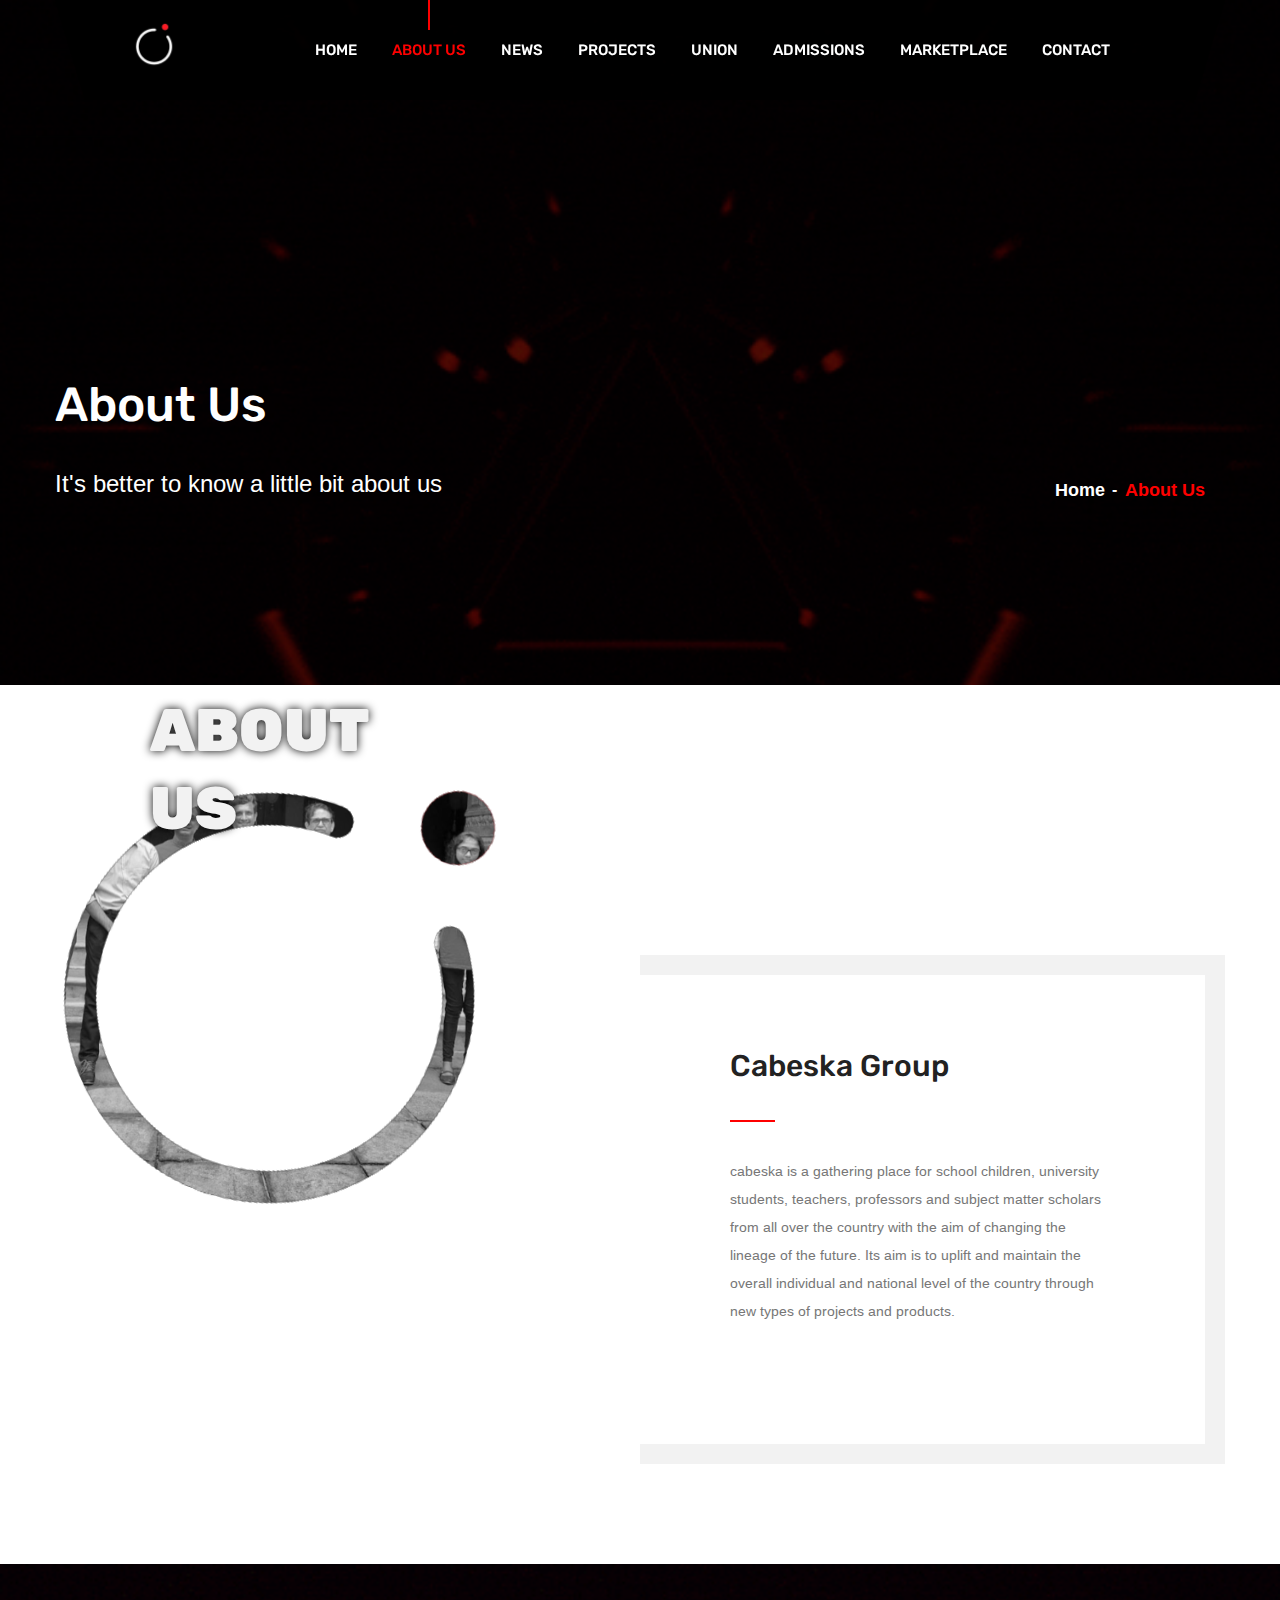
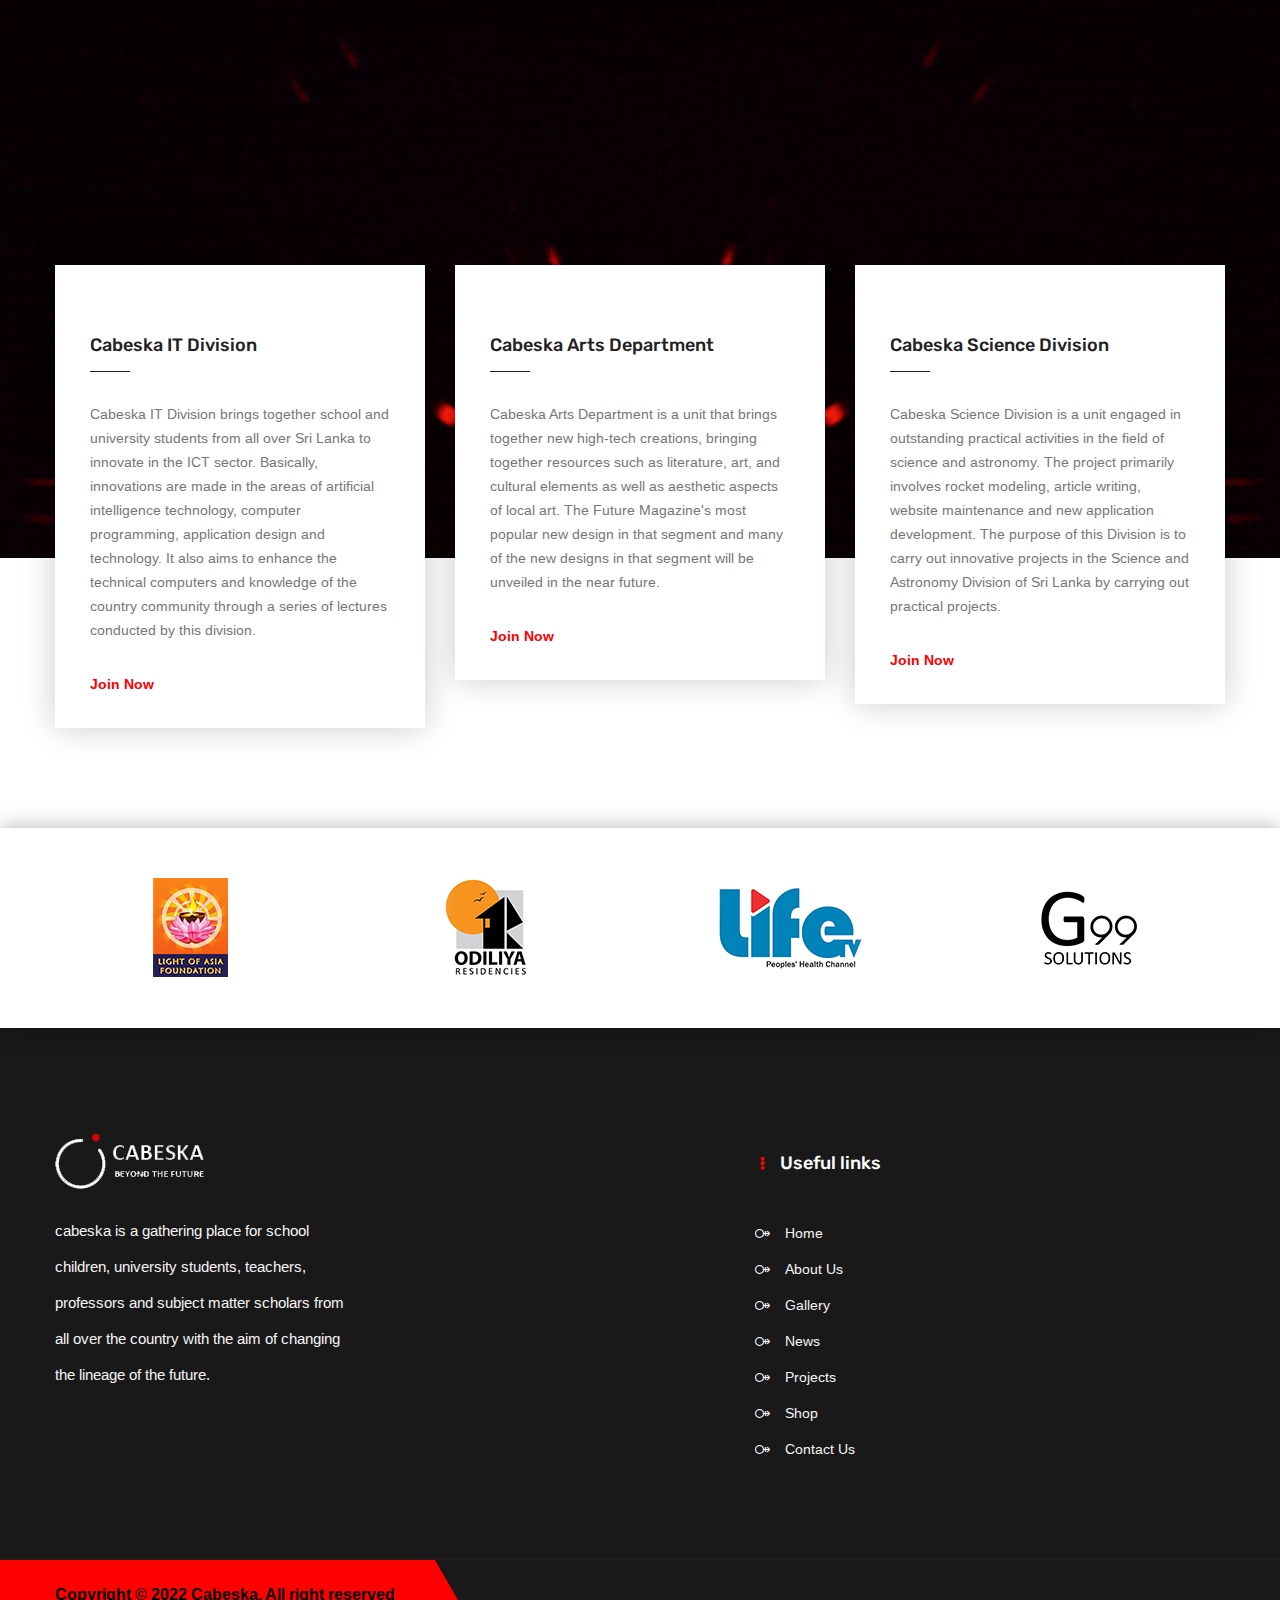
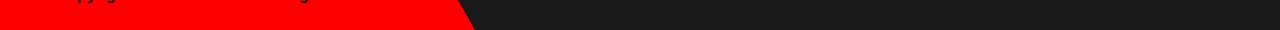
==== about.html @ c9a771e2 "added" ====
<!DOCTYPE html>
<html lang="en">
<head>
  <meta charset="utf-8">
  <title>CABESKA</title>
  <link href="static/css/bootstrap.css" rel="stylesheet">
  <link href="static/css/style.css" rel="stylesheet">
  <link href="static/css/responsive.css" rel="stylesheet">
  <link href="static/css/color-switcher-design.css" rel="stylesheet">
  <link id="theme-color-file" href="static/css/cabeska.css" rel=
  "stylesheet">
  <link rel="shortcut icon" href="static/images/logo1.png">
  <link rel="icon" href="static/images/logo1.png">
  <meta http-equiv="X-UA-Compatible" content="IE=edge">
  <meta name="viewport" content=
  "width=device-width, initial-scale=1.0, maximum-scale=1.0, user-scalable=0">
</head>
<body>
  <div class="page-wrapper">
    <div class="preloader"></div>
    <header class="main-header header-style-one">
      <div class="auto-container">
        <div class="header-lower">
          <div class="main-box clearfix">
            <div class="logo-box">
              <div class="logo">
                <a href="/"><img src="static/images/logo1.png" width=
                "60px" height="60px" alt="" title=""></a>
              </div>
            </div>
            <div class="nav-outer clearfix">
              <nav class="main-menu navbar-expand-md">
                <div class="navbar-header"></div>
                <div class="collapse navbar-collapse clearfix" id=
                "navbarSupportedContent">
                  <ul class="navigation clearfix">
                    <li class="dropdown"><a href="/">Home</a></li>
                    <li class="current dropdown"><a href="about.html">About Us</a></li>
                    <li class="dropdown"><a href="news.html">News</a></li>
                    <li class="dropdown"><a href="projects.html">Projects</a></li>
                    <li class="dropdown"><a href="union.html">Union</a></li>
  <li class="dropdown"><a href="admissions.html">Admissions</a></li>
  <li class="dropdown"><a href="shop.html">Marketplace</a></li>
  <li class="dropdown"><a href="contact.html">Contact</a></li>
                  </ul>
                </div>
              </nav>
              <div class="outer-box">
                <div class="search-box-outer">
                  <div class="dropdown">
                    <a href="/login"></a>
                  </div>
                </div>
              </div>
            </div>
          </div>
        </div>
      </div>
    </header>
    <section class="page-title" style=
    "background-image:url(static/images/bg.gif);">
      <div class="auto-container">
        <div class="inner-container clearfix">
          <div class="title-box">
            <h1>About Us</h1><span class="title">It's better to
            know a little bit about us</span>
          </div>
          <ul class="bread-crumb clearfix">
            <li>
              <a href="/.html">Home</a>
            </li>
            <li>About Us</li>
          </ul>
        </div>
      </div>
    </section>
    <section class="about-section">
      <div class="auto-container">
        <div class="row no-gutters">
          <div class="image-column col-lg-6 col-md-12 col-sm-12">
            <div class="inner-column">
              <div class="title-box wow fadeInLeft" data-wow-delay=
              '1200ms'>
                <h2>ABOUT<br>
                US</h2>
              </div>
              <div class="image-box">
                <figure class="alphabet-img wow fadeInRight">
                  <img src="static/images/resource/alphabet-image.png"
                  alt="">
                </figure>
                <figure class="image wow fadeInRight"
                data-wow-delay='600ms'>
                  <img src="static/images/resource/about-image.jpg" alt=
                  "">
                </figure>
              </div>
            </div>
          </div>
          <div class="content-column col-lg-6 col-md-12 col-sm-12">
            <div class="inner-column wow fadeInLeft">
              <div class="content-box">
                <div class="title">
                  <h2>Cabeska Group</h2>
                </div>
                <div class="text">
                  cabeska is a gathering place for school children,
                  university students, teachers, professors and
                  subject matter scholars from all over the country
                  with the aim of changing the lineage of the
                  future. Its aim is to uplift and maintain the
                  overall individual and national level of the
                  country through new types of projects and
                  products.
                </div>
              </div>
            </div>
          </div>
        </div>
      </div>
    </section>
    <section class="fun-fact-and-features alternate" style=
    "background-image: url(static/images/bg.gif);">
      <div class="outer-box">
        <div class="auto-container">
          <div class="fact-counter">
            <div class="row">
              <div class=
              "counter-column col-lg-3 col-md-6 col-sm-12 wow fadeInUp">
                <div class="count-box">
                  <div class="count">
                    <span class="count-text" data-speed="5000"
                    data-stop="200">0</span>+
                  </div>
                  <h4 class="counter-title">Cabeska<br>
                  Members</h4>
                </div>
              </div>
              <div class=
              "counter-column col-lg-3 col-md-6 col-sm-12 wow fadeInUp"
              data-wow-delay="400ms">
                <div class="count-box">
                  <div class="count">
                    <span class="count-text" data-speed="5000"
                    data-stop="15">0</span>K
                  </div>
                  <h4 class="counter-title">World Wide<br>
                  Community</h4>
                </div>
              </div>
              <div class=
              "counter-column col-lg-3 col-md-6 col-sm-12 wow fadeInUp"
              data-wow-delay="800ms">
                <div class="count-box">
                  <div class="count">
                    <span class="count-text" data-speed="5000"
                    data-stop="7">0</span>+
                  </div>
                  <h4 class="counter-title">District<br>
                  Branches</h4>
                </div>
              </div>
              <div class=
              "counter-column col-lg-3 col-md-6 col-sm-12 wow fadeInUp"
              data-wow-delay="1200ms">
                <div class="count-box">
                  <div class="count">
                    <span class="count-text" data-speed="5000"
                    data-stop="10">0</span>+
                  </div>
                  <h4 class="counter-title">Successful<br>
                  Projects</h4>
                </div>
              </div>
            </div>
          </div>
          <div class="features">
            <div class="row">
              <div class=
              "feature-block col-lg-4 col-md-6 col-sm-12">
                <div class="inner-box">
                  <div class="icon-box"></div>
                  <h3><a href="service-detail.html">Cabeska IT
                  Division</a></h3>
                  <div class="text">
                    Cabeska IT Division brings together school and
                    university students from all over Sri Lanka to
                    innovate in the ICT sector. Basically,
                    innovations are made in the areas of artificial
                    intelligence technology, computer programming,
                    application design and technology. It also aims
                    to enhance the technical computers and
                    knowledge of the country community through a
                    series of lectures conducted by this division.
                  </div>
                  <div class="link-box">
                    <a href=
                    "https://forms.gle/XTmjqEMBpxWcKetZ8">Join
                    Now</a>
                  </div>
                </div>
              </div>
              <div class=
              "feature-block col-lg-4 col-md-6 col-sm-12">
                <div class="inner-box">
                  <div class="icon-box"></div>
                  <h3><a href="service-detail.html">Cabeska Arts
                  Department</a></h3>
                  <div class="text">
                    Cabeska Arts Department is a unit that brings
                    together new high-tech creations, bringing
                    together resources such as literature, art, and
                    cultural elements as well as aesthetic aspects
                    of local art. The Future Magazine's most
                    popular new design in that segment and many of
                    the new designs in that segment will be
                    unveiled in the near future.
                  </div>
                  <div class="link-box">
                    <a href=
                    "https://forms.gle/HnXW4GZppsFw84Bu6">Join
                    Now</a>
                  </div>
                </div>
              </div>
              <div class=
              "feature-block col-lg-4 col-md-6 col-sm-12">
                <div class="inner-box">
                  <div class="icon-box"></div>
                  <h3><a href="service-detail.html">Cabeska Science
                  Division</a></h3>
                  <div class="text">
                    Cabeska Science Division is a unit engaged in
                    outstanding practical activities in the field
                    of science and astronomy. The project primarily
                    involves rocket modeling, article writing,
                    website maintenance and new application
                    development. The purpose of this Division is to
                    carry out innovative projects in the Science
                    and Astronomy Division of Sri Lanka by carrying
                    out practical projects.
                  </div>
                  <div class="link-box">
                    <a href=
                    "https://forms.gle/bwTk5wtYqbDEfAcg7">Join
                    Now</a>
                  </div>
                </div>
              </div>
            </div>
          </div>
        </div>
      </div>
    </section>
    <section class="clients-section">
      <div class="inner-container">
        <div class="sponsors-outer">
          <ul class="sponsors-carousel owl-carousel owl-theme">
            <li class="slide-item">
              <figure class="image-box">
                <a href="#"><img src="static/images/clients/1.png" alt=
                ""></a>
              </figure>
            </li>
            <li class="slide-item">
              <figure class="image-box">
                <a href="#"><img src="static/images/clients/2.png" alt=
                ""></a>
              </figure>
            </li>
            <li class="slide-item">
              <figure class="image-box">
                <a href="#"><img src="static/images/clients/3.png" alt=
                ""></a>
              </figure>
            </li>
            <li class="slide-item">
              <figure class="image-box">
                <a href="#"><img src="static/images/clients/4.png" alt=
                ""></a>
              </figure>
            </li>
            <li class="slide-item">
              <figure class="image-box">
                <a href="#"><img src="static/images/clients/5.png" alt=
                ""></a>
              </figure>
            </li>
            <li class="slide-item">
              <figure class="image-box">
                <a href="#"><img src="static/images/clients/1.png" alt=
                ""></a>
              </figure>
            </li>
            <li class="slide-item">
              <figure class="image-box">
                <a href="#"><img src="static/images/clients/2.png" alt=
                ""></a>
              </figure>
            </li>
            <li class="slide-item">
              <figure class="image-box">
                <a href="#"><img src="static/images/clients/3.png" alt=
                ""></a>
              </figure>
            </li>
            <li class="slide-item">
              <figure class="image-box">
                <a href="#"><img src="static/images/clients/4.png" alt=
                ""></a>
              </figure>
            </li>
            <li class="slide-item">
              <figure class="image-box">
                <a href="#"><img src="static/images/clients/5.png" alt=
                ""></a>
              </figure>
            </li>
          </ul>
        </div>
      </div>
    </section>
    <footer class="main-footer" style=
    "background-image: url(static/images/background/5.jpg);">
      <div class="auto-container">
        <div class="widgets-section">
          <div class="row">
            <div class=
            "big-column col-xl-7 col-lg-12 col-md-12 col-sm-12">
              <div class="row">
                <div class=
                "footer-column col-xl-6 col-lg-6 col-md-6 col-sm-12">
                  <div class="footer-widget about-widget">
                    <div class="footer-logo">
                      <figure>
                        <a href="/.html"><img src=
                        "static/images/footer-logo.png" alt=""></a>
                      </figure>
                    </div>
                    <div class="widget-content">
                      <div class="text">
                        cabeska is a gathering place for school
                        children, university students, teachers,
                        professors and subject matter scholars from
                        all over the country with the aim of
                        changing the lineage of the future.
                      </div>
                    </div>
                  </div>
                </div>
              </div>
            </div>
            <div class=
            "big-column col-xl-5 col-lg-12 col-md-12 col-sm-12">
              <div class="row clearfix">
                <div class=
                "footer-column col-xl-5 col-lg-6 col-md-6 col-sm-12">
                  <div class="footer-widget links-widget">
                    <h2 class="widget-title">Useful links</h2>
                    <div class="widget-content">
                      <ul class="list">
                        <li>
                          <a href="/">Home</a>
                        </li>
                        <li>
                          <a href="about">About Us</a>
                        </li>
                        <li>
                          <a href="gallery">Gallery</a>
                        </li>
                        <li>
                          <a href="news">News</a>
                        </li>
                        <li>
                          <a href="projects">Projects</a>
                        </li>
                        <li>
                          <a href="shop">Shop</a>
                        </li>
                        <li>
                          <a href="contact">Contact Us</a>
                        </li>
                      </ul>
                    </div>
                  </div>
                </div>
              </div>
            </div>
          </div>
        </div>
      </div>
      <div class="footer-bottom">
        <div class="auto-container">
          <div class="inner-container clearfix">
            <div class="social-links">
              <ul class="social-icon-two">
                <li>
                  <a href=
                  "https://www.facebook.com/cabeskaofficial/"
                  target="_blank"></a>
                </li>
                <li>
                  <a href=
                  "https://twitter.com/cabeskaofficial?t=PxucMIUYnGk5k4dJPf6RIA&amp;s=09"
                  target="_blank"></a>
                </li>
                <li>
                  <a href="https://www.instagram.com/cabeskagroup/"
                  target="_blank"></a>
                </li>
                <li>
                  <a href="https://lk.linkedin.com/in/cabeska"
                  target="_blank"></a>
                </li>
                <li>
                  <a href="https://t.me/+VL9VL_vEkFxkMDI1" target=
                  "_blank"></a>
                </li>
              </ul>
            </div>
            <div class="copyright-text">
              <p>Copyright © 2022 <a href="#">Cabeska.</a> All
              right reserved</p>
            </div>
          </div>
        </div>
      </div>
    </footer>
  </div>
  <div class="scroll-to-top scroll-to-target" data-target="html">
  </div>
  <script>

  document.addEventListener('contextmenu', event=> event.preventDefault()); 
  document.onkeydown = function(e) { 
  if(event.keyCode == 123) { 
  return false; 
  } 
  if(e.ctrlKey && e.shiftKey && e.keyCode == 'I'.charCodeAt(0)){ 
  return false; 
  } 
  if(e.ctrlKey && e.shiftKey && e.keyCode == 'J'.charCodeAt(0)){ 
  return false; 
  } 
  if(e.ctrlKey && e.keyCode == 'U'.charCodeAt(0)){ 
  return false; 
  } 
  } 
  </script> 
  <script type="text/JavaScript">

  //cabeska.com
  function killCopy(e){
  return false
  }
  function reEnable(){
  return true
  }
  document.onselectstart=new Function ("return false")
  if (window.sidebar){
  document.onmousedown=killCopy
  document.onclick=reEnable
  }
  </script>
  <div id="fb-root"></div>
  <script>
        window.fbAsyncInit = function() {
          FB.init({
            xfbml            : true,
            version          : 'v10.0'
          });
        };

        (function(d, s, id) {
          var js, fjs = d.getElementsByTagName(s)[0];
          if (d.getElementById(id)) return;
          js = d.createElement(s); js.id = id;
          js.src = 'https://connect.facebook.net/en_US/sdk/xfbml.customerchat.js';
          fjs.parentNode.insertBefore(js, fjs);
        }(document, 'script', 'facebook-jssdk'));
  </script>
  <div class="fb-customerchat" attribution="page_inbox" page_id=
  "101999328968128" theme_color="#ff1100"></div>
  <script src="static/js/jquery.js"></script> 
  <script src="static/js/popper.min.js"></script> 
  <script src="static/js/bootstrap.min.js"></script> 
  <script src="static/js/jquery.fancybox.js"></script> 
  <script src="static/js/owl.js"></script> 
  <script src="static/js/wow.js"></script> 
  <script src="static/js/appear.js"></script> 
  <script src="static/js/mixitup.js"></script> 
  <script src="static/js/script.js"></script>
</body>
</html>
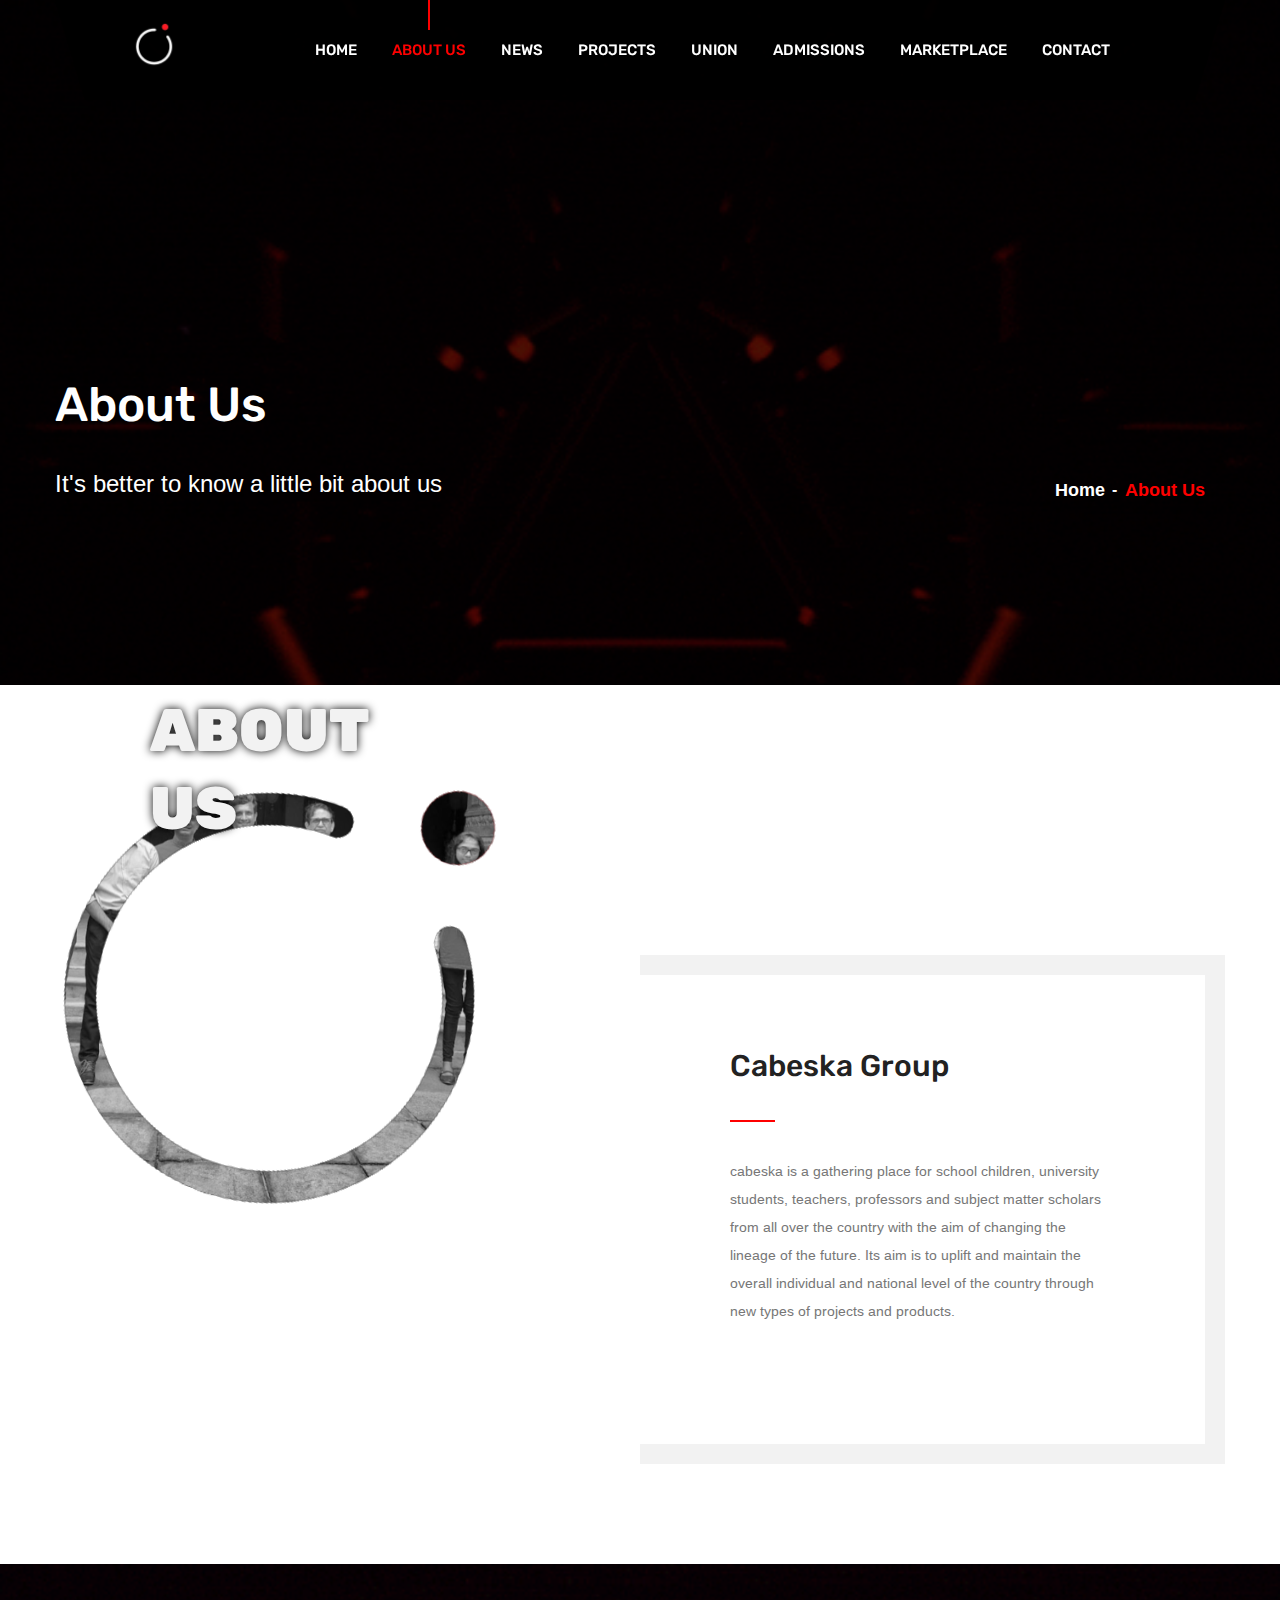
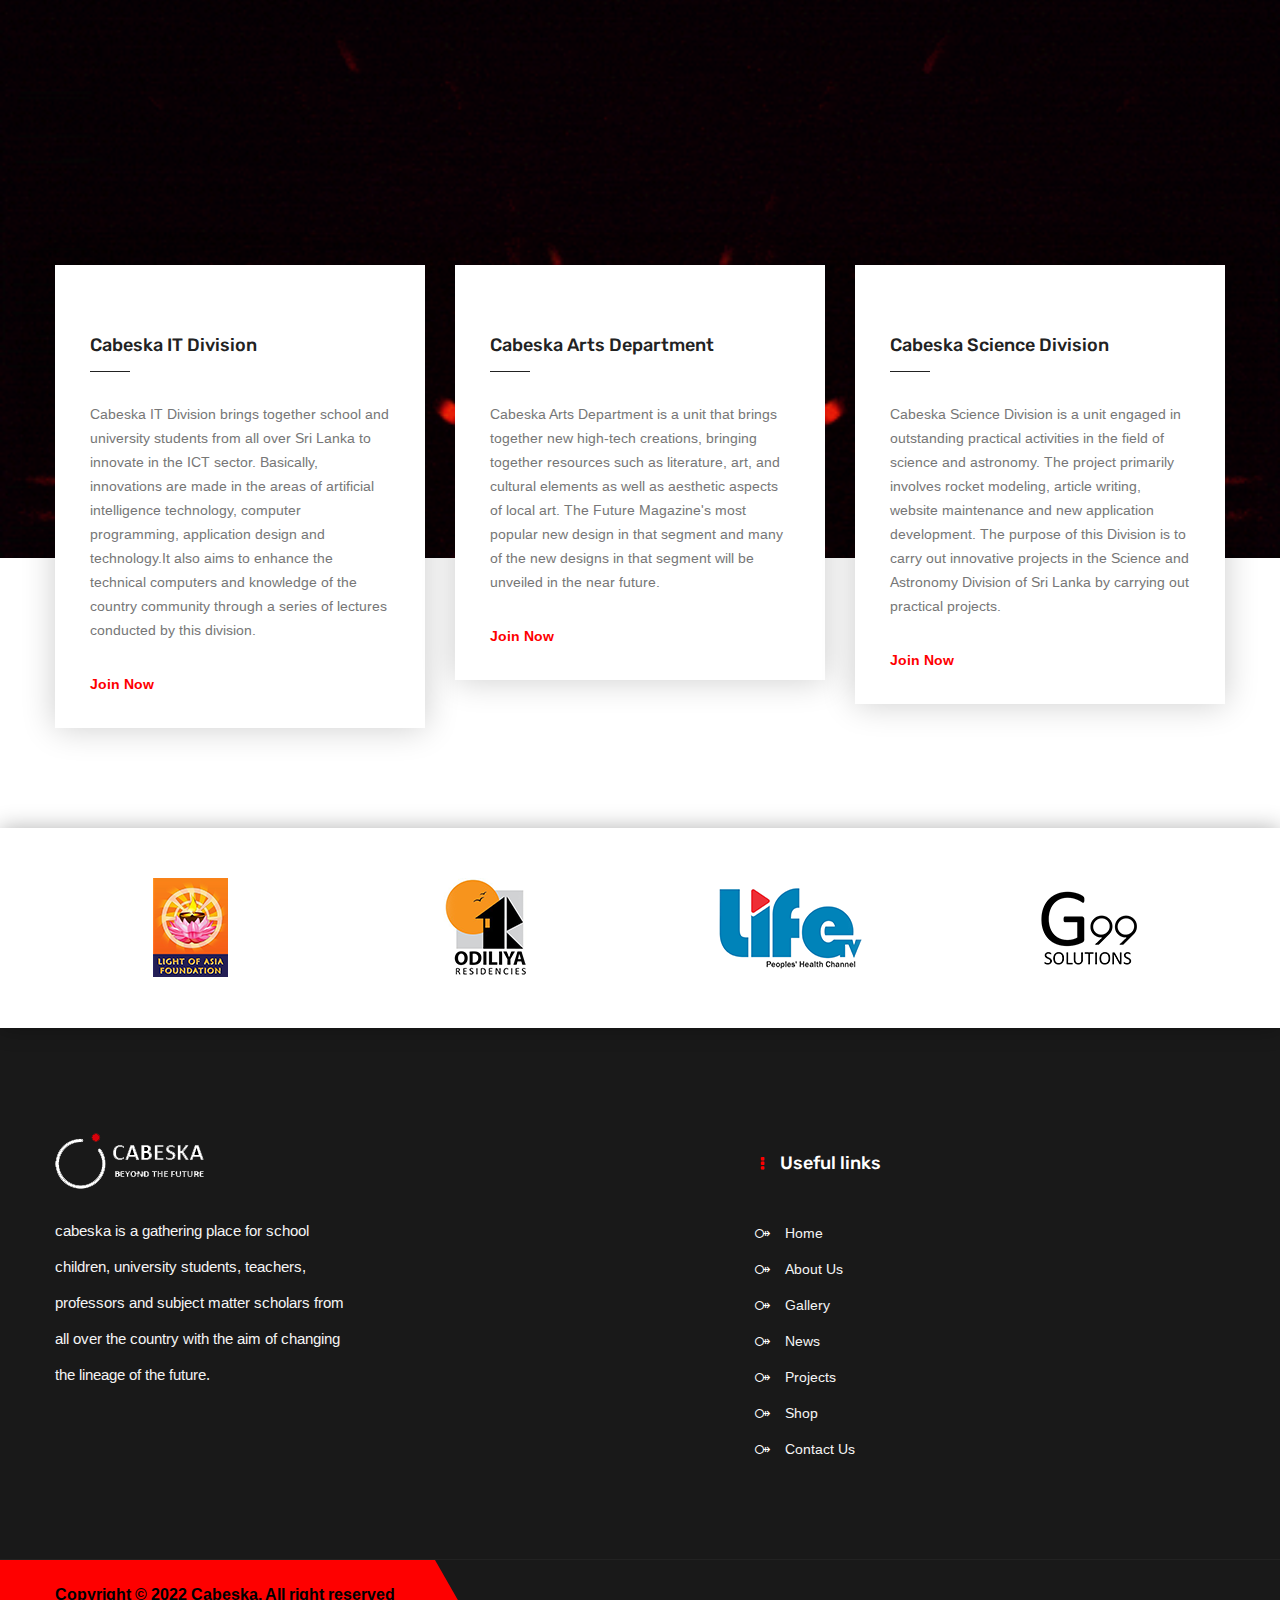
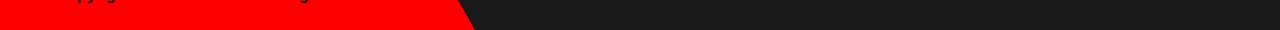
==== commit 2a17afad: "Update about.html" ====
--- a/about.html
+++ b/about.html
@@ -188,7 +188,7 @@
                     innovate in the ICT sector. Basically,
                     innovations are made in the areas of artificial
                     intelligence technology, computer programming,
-                    application design and technology. It also aims
+                    application design and technology.It also aims
                     to enhance the technical computers and
                     knowledge of the country community through a
                     series of lectures conducted by this division.
@@ -491,4 +491,4 @@
   <script src="static/js/mixitup.js"></script> 
   <script src="static/js/script.js"></script>
 </body>
-</html>+</html>
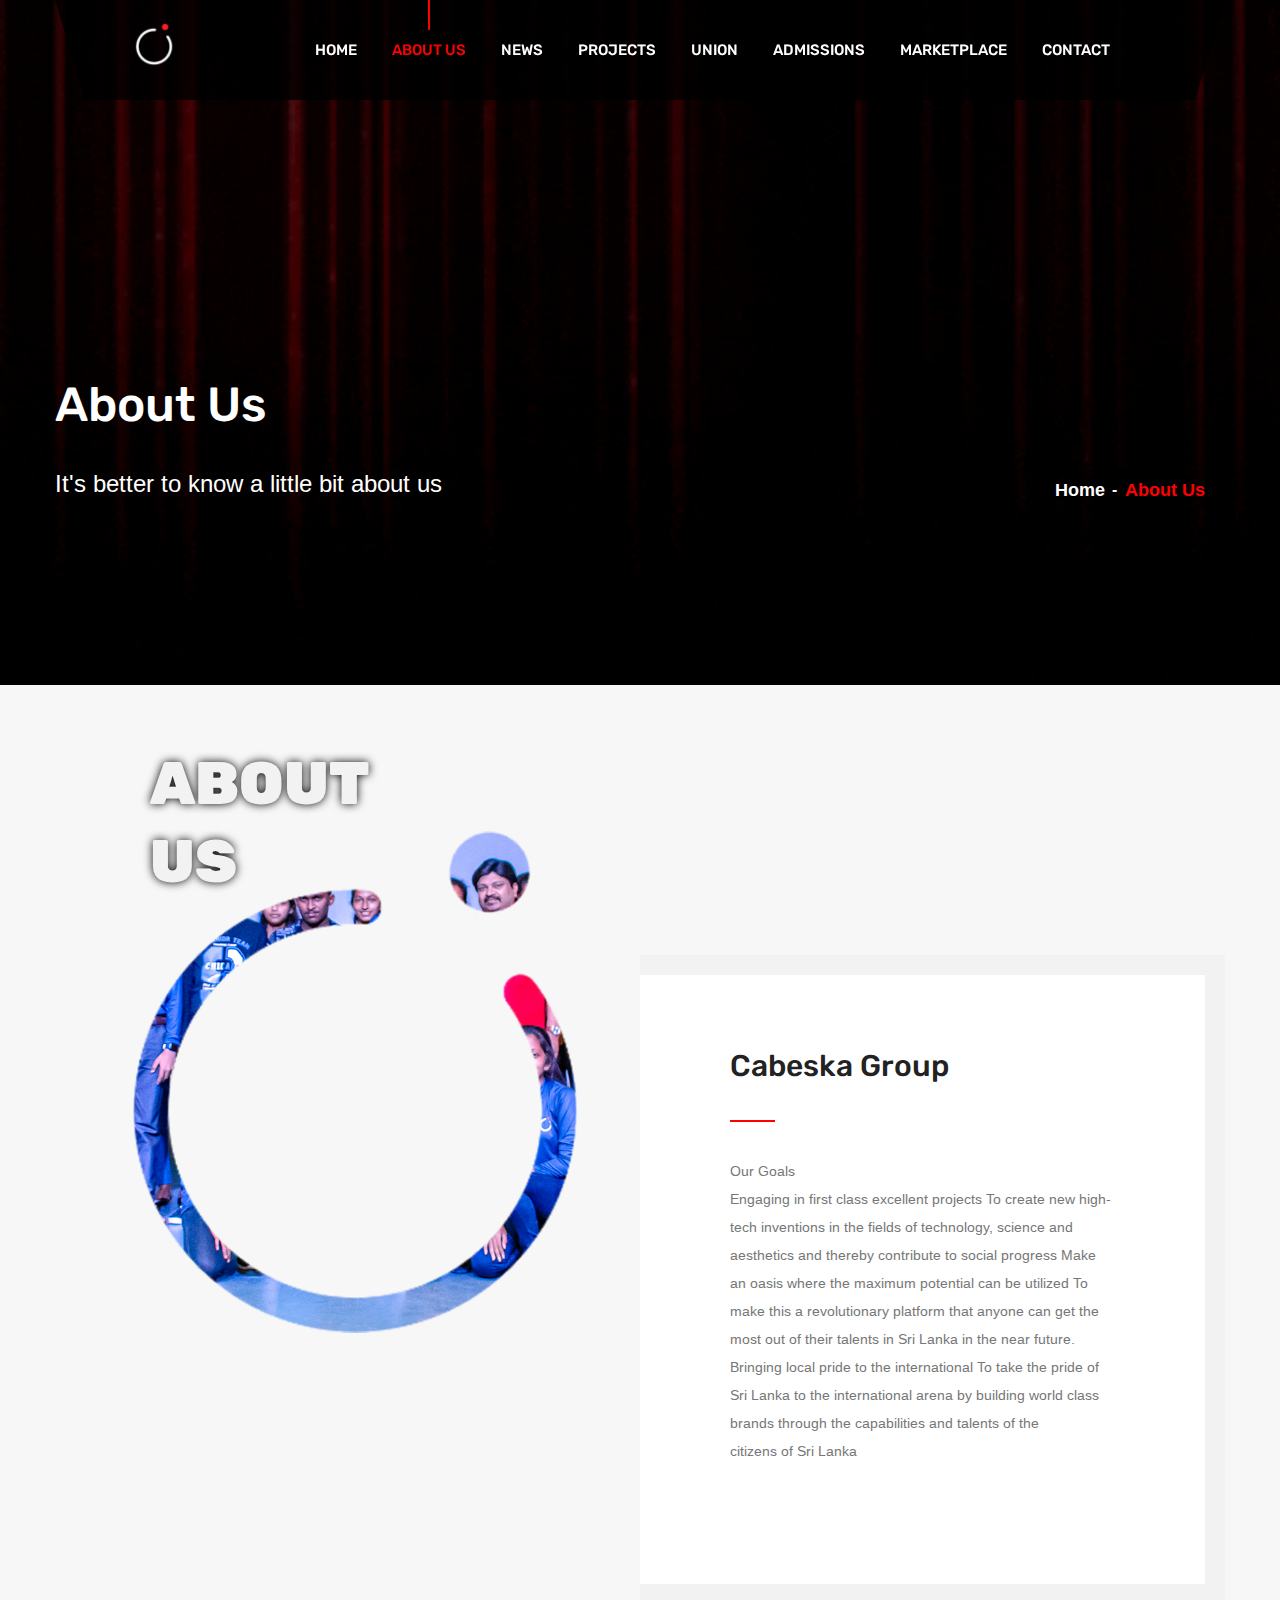
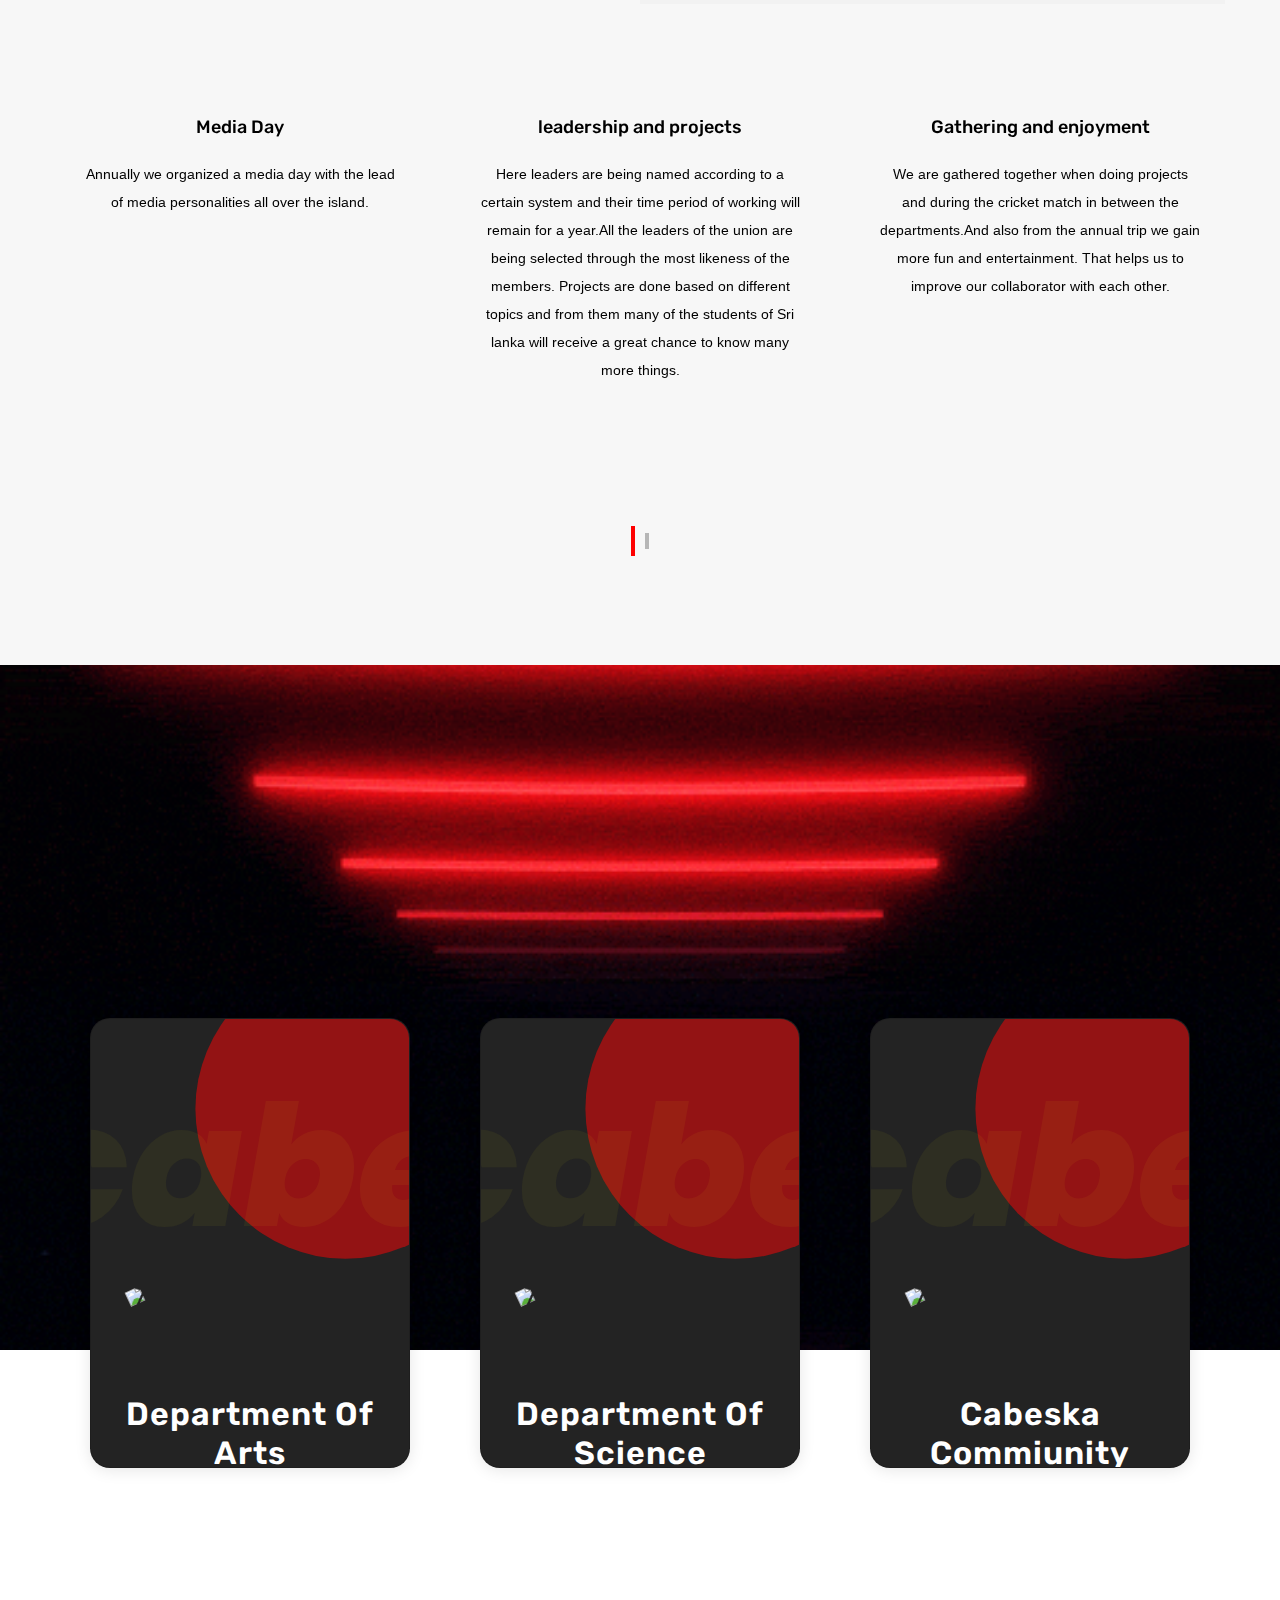
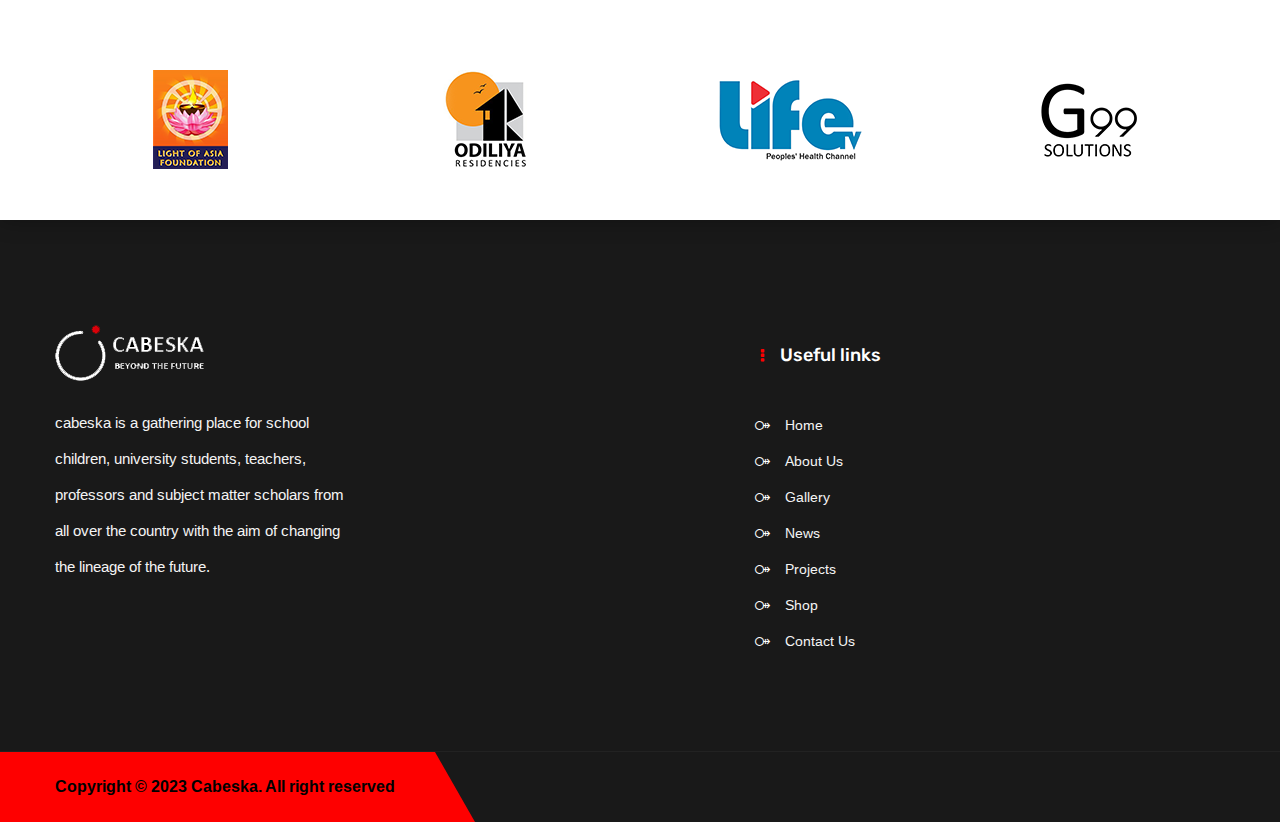
==== commit 50cda993: "web add" ====
--- a/about.html
+++ b/about.html
@@ -1,20 +1,21 @@
 <!DOCTYPE html>
 <html lang="en">
+
 <head>
   <meta charset="utf-8">
   <title>CABESKA</title>
   <link href="static/css/bootstrap.css" rel="stylesheet">
   <link href="static/css/style.css" rel="stylesheet">
+  <link href="static/css/style_project.css" rel="stylesheet">
   <link href="static/css/responsive.css" rel="stylesheet">
   <link href="static/css/color-switcher-design.css" rel="stylesheet">
-  <link id="theme-color-file" href="static/css/cabeska.css" rel=
-  "stylesheet">
+  <link id="theme-color-file" href="static/css/cabeska.css" rel="stylesheet">
   <link rel="shortcut icon" href="static/images/logo1.png">
   <link rel="icon" href="static/images/logo1.png">
   <meta http-equiv="X-UA-Compatible" content="IE=edge">
-  <meta name="viewport" content=
-  "width=device-width, initial-scale=1.0, maximum-scale=1.0, user-scalable=0">
+  <meta name="viewport" content="width=device-width, initial-scale=1.0, maximum-scale=1.0, user-scalable=0">
 </head>
+
 <body>
   <div class="page-wrapper">
     <div class="preloader"></div>
@@ -24,24 +25,22 @@
           <div class="main-box clearfix">
             <div class="logo-box">
               <div class="logo">
-                <a href="/"><img src="static/images/logo1.png" width=
-                "60px" height="60px" alt="" title=""></a>
+                <a href="/"><img src="static/images/logo1.png" width="60px" height="60px" alt="" title=""></a>
               </div>
             </div>
             <div class="nav-outer clearfix">
               <nav class="main-menu navbar-expand-md">
                 <div class="navbar-header"></div>
-                <div class="collapse navbar-collapse clearfix" id=
-                "navbarSupportedContent">
+                <div class="collapse navbar-collapse clearfix" id="navbarSupportedContent">
                   <ul class="navigation clearfix">
                     <li class="dropdown"><a href="/">Home</a></li>
                     <li class="current dropdown"><a href="about.html">About Us</a></li>
                     <li class="dropdown"><a href="news.html">News</a></li>
                     <li class="dropdown"><a href="projects.html">Projects</a></li>
                     <li class="dropdown"><a href="union.html">Union</a></li>
-  <li class="dropdown"><a href="admissions.html">Admissions</a></li>
-  <li class="dropdown"><a href="shop.html">Marketplace</a></li>
-  <li class="dropdown"><a href="contact.html">Contact</a></li>
+                    <li class="dropdown"><a href="admissions.html">Admissions</a></li>
+                    <li class="dropdown"><a href="shop.html">Marketplace</a></li>
+                    <li class="dropdown"><a href="contact.html">Contact</a></li>
                   </ul>
                 </div>
               </nav>
@@ -57,13 +56,12 @@
         </div>
       </div>
     </header>
-    <section class="page-title" style=
-    "background-image:url(static/images/bg.gif);">
+    <section class="page-title" style="background-image:url(static/images/bgg.gif);">
       <div class="auto-container">
         <div class="inner-container clearfix">
           <div class="title-box">
             <h1>About Us</h1><span class="title">It's better to
-            know a little bit about us</span>
+              know a little bit about us</span>
           </div>
           <ul class="bread-crumb clearfix">
             <li>
@@ -79,20 +77,16 @@
         <div class="row no-gutters">
           <div class="image-column col-lg-6 col-md-12 col-sm-12">
             <div class="inner-column">
-              <div class="title-box wow fadeInLeft" data-wow-delay=
-              '1200ms'>
+              <div class="title-box wow fadeInLeft" data-wow-delay='1200ms'>
                 <h2>ABOUT<br>
-                US</h2>
+                  US</h2>
               </div>
               <div class="image-box">
                 <figure class="alphabet-img wow fadeInRight">
-                  <img src="static/images/resource/alphabet-image.png"
-                  alt="">
-                </figure>
-                <figure class="image wow fadeInRight"
-                data-wow-delay='600ms'>
-                  <img src="static/images/resource/about-image.jpg" alt=
-                  "">
+                  <img src="static/images/01.png" alt="">
+                </figure><br><br>
+                <figure class="image wow fadeInRight" data-wow-delay='600ms'>
+                  <img src="static/images/resource/about-image.jpg" alt="">
                 </figure>
               </div>
             </div>
@@ -104,14 +98,16 @@
                   <h2>Cabeska Group</h2>
                 </div>
                 <div class="text">
-                  cabeska is a gathering place for school children,
-                  university students, teachers, professors and
-                  subject matter scholars from all over the country
-                  with the aim of changing the lineage of the
-                  future. Its aim is to uplift and maintain the
-                  overall individual and national level of the
-                  country through new types of projects and
-                  products.
+                  Our Goals <br>
+                  Engaging in first class excellent projects
+                  To create new high-tech inventions in the fields of technology, science and aesthetics and thereby
+                  contribute to social progress
+                  Make an oasis where the maximum potential can be utilized
+                  To make this a revolutionary platform that anyone can get the most out of their talents in Sri Lanka
+                  in the near future.
+                  Bringing local pride to the international
+                  To take the pride of Sri Lanka to the international arena by building world class brands through the
+                  capabilities and talents of the citizens of Sri Lanka
                 </div>
               </div>
             </div>
@@ -119,136 +115,216 @@
         </div>
       </div>
     </section>
-    <section class="fun-fact-and-features alternate" style=
-    "background-image: url(static/images/bg.gif);">
+
+
+
+
+
+
+
+
+
+
+
+    <br><br><br>    <br><br><br>
+
+    <section class="services-section">
+        <div  style="background-image: url(static/images/200.jpg);">
+            <div class="auto-container">
+                <div class="sec-title text-center light">
+                    
+                  
+                </div>
+            </div>
+        </div>
+
+
+
+        <div class="services-box">
+            <div class="auto-container">
+                <div class="services-carousel owl-carousel owl-theme">
+
+
+
+                    <div class="service-block">
+                        <div class="inner-box">
+                          
+                            <div class="lower-content">
+                                <h3 style="color: rgb(0, 0, 0);"><a href="#" style="color: rgb(0, 0, 0);">Media Day</a></h3>
+                                <div style="color: rgb(0, 0, 0);">Annually we organized a media day with the lead of media personalities all over the island.</div>
+                                
+                            </div>
+                        </div>
+                    </div>
+
+
+
+                    <div class="service-block">
+                      <div class="inner-box">
+                        
+                          <div class="lower-content">
+                              <h3 style="color: rgb(0, 0, 0);"><a href="#" style="color: rgb(0, 0, 0);">leadership and projects</a></h3>
+                              <div style="color: rgb(0, 0, 0);"> Here leaders are being named according to a certain system and their time period of working will remain for a year.All the leaders of the union are being selected through the most likeness of the members.
+                                Projects are done based on different topics and from them many of the students of Sri lanka will receive a great chance to know many more things.
+                              </div>
+                              
+                          </div>
+                      </div>
+                  </div>
+
+
+
+                  <div class="service-block">
+                    <div class="inner-box">
+                      
+                        <div class="lower-content">
+                            <h3 style="color: rgb(0, 0, 0);"><a href="#" style="color: rgb(0, 0, 0);">Gathering and enjoyment </a></h3>
+                            <div style="color: rgb(0, 0, 0);">  We are gathered together when doing projects and during the cricket match in between the departments.And also from the annual trip we gain more fun and entertainment. That helps us to improve our collaborator with each other.</div>
+                            
+                        </div>
+                    </div>
+                </div>
+                <div class="service-block">
+                  <div class="inner-box">
+                    
+                      <div class="lower-content">
+                          <h3 style="color: rgb(0, 0, 0);"><a href="#" style="color: rgb(0, 0, 0);">Carrier opportunities  </a></h3>
+                          <div style="color: rgb(0, 0, 0);">  Almostly with new projects we can get many more experiences and you can share your ideas and views , the knowledge with the people all around the country.
+
+                            You can gather information through the specialities in the different departments.
+                            
+                            You can gain different kinds of experiences through the collaborative companies and well talented people are being submitted to those collaborative companies to improve their skills and to have a carrier opportunity.</div>
+                          
+                      </div>
+                  </div>
+              </div>
+
+
+
+
+
+
+
+
+
+                </div>
+            </div>
+        </div>
+
+    
+
+
+
+
+
+
+
+
+
+
+
+
+
+    <section class="fun-fact-and-features alternate" style="background-image: url(static/images/bggg.gif);">
       <div class="outer-box">
         <div class="auto-container">
           <div class="fact-counter">
             <div class="row">
-              <div class=
-              "counter-column col-lg-3 col-md-6 col-sm-12 wow fadeInUp">
+              <div class="counter-column col-lg-3 col-md-6 col-sm-12 wow fadeInUp">
                 <div class="count-box">
                   <div class="count">
-                    <span class="count-text" data-speed="5000"
-                    data-stop="200">0</span>+
+                    <span class="count-text" data-speed="5000" data-stop="200">0</span>+
                   </div>
                   <h4 class="counter-title">Cabeska<br>
-                  Members</h4>
-                </div>
-              </div>
-              <div class=
-              "counter-column col-lg-3 col-md-6 col-sm-12 wow fadeInUp"
-              data-wow-delay="400ms">
+                    Members</h4>
+                </div>
+              </div>
+              <div class="counter-column col-lg-3 col-md-6 col-sm-12 wow fadeInUp" data-wow-delay="400ms">
                 <div class="count-box">
                   <div class="count">
-                    <span class="count-text" data-speed="5000"
-                    data-stop="15">0</span>K
+                    <span class="count-text" data-speed="5000" data-stop="15">0</span>K
                   </div>
                   <h4 class="counter-title">World Wide<br>
-                  Community</h4>
-                </div>
-              </div>
-              <div class=
-              "counter-column col-lg-3 col-md-6 col-sm-12 wow fadeInUp"
-              data-wow-delay="800ms">
+                    Community</h4>
+                </div>
+              </div>
+              <div class="counter-column col-lg-3 col-md-6 col-sm-12 wow fadeInUp" data-wow-delay="800ms">
                 <div class="count-box">
                   <div class="count">
-                    <span class="count-text" data-speed="5000"
-                    data-stop="7">0</span>+
+                    <span class="count-text" data-speed="5000" data-stop="7">0</span>+
                   </div>
                   <h4 class="counter-title">District<br>
-                  Branches</h4>
-                </div>
-              </div>
-              <div class=
-              "counter-column col-lg-3 col-md-6 col-sm-12 wow fadeInUp"
-              data-wow-delay="1200ms">
+                    Branches</h4>
+                </div>
+              </div>
+              <div class="counter-column col-lg-3 col-md-6 col-sm-12 wow fadeInUp" data-wow-delay="1200ms">
                 <div class="count-box">
                   <div class="count">
-                    <span class="count-text" data-speed="5000"
-                    data-stop="10">0</span>+
+                    <span class="count-text" data-speed="5000" data-stop="10">0</span>+
                   </div>
                   <h4 class="counter-title">Successful<br>
-                  Projects</h4>
-                </div>
-              </div>
-            </div>
-          </div>
-          <div class="features">
-            <div class="row">
-              <div class=
-              "feature-block col-lg-4 col-md-6 col-sm-12">
-                <div class="inner-box">
-                  <div class="icon-box"></div>
-                  <h3><a href="service-detail.html">Cabeska IT
-                  Division</a></h3>
-                  <div class="text">
-                    Cabeska IT Division brings together school and
-                    university students from all over Sri Lanka to
-                    innovate in the ICT sector. Basically,
-                    innovations are made in the areas of artificial
-                    intelligence technology, computer programming,
-                    application design and technology.It also aims
-                    to enhance the technical computers and
-                    knowledge of the country community through a
-                    series of lectures conducted by this division.
-                  </div>
-                  <div class="link-box">
-                    <a href=
-                    "https://forms.gle/XTmjqEMBpxWcKetZ8">Join
-                    Now</a>
-                  </div>
-                </div>
-              </div>
-              <div class=
-              "feature-block col-lg-4 col-md-6 col-sm-12">
-                <div class="inner-box">
-                  <div class="icon-box"></div>
-                  <h3><a href="service-detail.html">Cabeska Arts
-                  Department</a></h3>
-                  <div class="text">
-                    Cabeska Arts Department is a unit that brings
-                    together new high-tech creations, bringing
-                    together resources such as literature, art, and
-                    cultural elements as well as aesthetic aspects
-                    of local art. The Future Magazine's most
-                    popular new design in that segment and many of
-                    the new designs in that segment will be
-                    unveiled in the near future.
-                  </div>
-                  <div class="link-box">
-                    <a href=
-                    "https://forms.gle/HnXW4GZppsFw84Bu6">Join
-                    Now</a>
-                  </div>
-                </div>
-              </div>
-              <div class=
-              "feature-block col-lg-4 col-md-6 col-sm-12">
-                <div class="inner-box">
-                  <div class="icon-box"></div>
-                  <h3><a href="service-detail.html">Cabeska Science
-                  Division</a></h3>
-                  <div class="text">
-                    Cabeska Science Division is a unit engaged in
-                    outstanding practical activities in the field
-                    of science and astronomy. The project primarily
-                    involves rocket modeling, article writing,
-                    website maintenance and new application
-                    development. The purpose of this Division is to
-                    carry out innovative projects in the Science
-                    and Astronomy Division of Sri Lanka by carrying
-                    out practical projects.
-                  </div>
-                  <div class="link-box">
-                    <a href=
-                    "https://forms.gle/bwTk5wtYqbDEfAcg7">Join
-                    Now</a>
-                  </div>
-                </div>
-              </div>
-            </div>
-          </div>
+                    Projects</h4>
+                </div>
+              </div>
+            </div>
+          </div>
+         
+          <div class="cardcard">
+            <div class="container">
+              <div class="card">
+                <div class="imgBx">
+                  <img src="https://i.ibb.co/XjRHTw4/Blue-Modern-Meet-Our-Team-Instagram-Post-1-removebg-preview.png">
+                </div>
+                <div class="contentBx"><br>
+                  <h2>Department Of Arts</h2>
+                  <div class="size">
+                    <h3>Intake :</h3>
+                    <span><B>M2</B></span>
+                   
+                  </div>
+                 <Br>
+                  <a href="https://form.jotform.com/230294627780057">Apply Now</a>
+                </div>
+              </div>
+            </div>
+            
+            <div class="container">
+              <div class="card">
+                <div class="imgBx">
+                  <img src="https://i.ibb.co/G7VXCky/Blue-Modern-Meet-Our-Team-Instagram-Post-3-removebg-preview.png">
+                </div>
+                <div class="contentBx"><br>
+                  <h2>Department Of Science</h2>
+                  <div class="size">
+                    <h3>Intake :</h3>
+                    <span><B>M2</B></span>
+                   
+                  </div>
+                 <Br>
+                  <a href="https://form.jotform.com/230294627780057">Apply Now</a>
+                </div>
+              </div>
+            </div>
+            
+            <div class="container">
+              <div class="card">
+                <div class="imgBx">
+                  <img src="https://i.ibb.co/rdKc9hM/community-logo-vector-14230236-removebg-preview.png " width="20px">
+                </div>
+                <div class="contentBx"><br>
+                  <h2>Cabeska Commiunity</h2>
+                  <div class="size">
+                    <h3>Intake :</h3>
+                    <span><B>C2</B></span>
+                   
+                  </div>
+                 <Br>
+                  <a href="https://chat.whatsapp.com/KNKb1MGnTL0BrJzvJQWpcB">Join Now</a>
+                </div>
+              </div>
+            </div>
+          </div>
+        </div>
         </div>
       </div>
     </section>
@@ -258,83 +334,69 @@
           <ul class="sponsors-carousel owl-carousel owl-theme">
             <li class="slide-item">
               <figure class="image-box">
-                <a href="#"><img src="static/images/clients/1.png" alt=
-                ""></a>
-              </figure>
-            </li>
-            <li class="slide-item">
-              <figure class="image-box">
-                <a href="#"><img src="static/images/clients/2.png" alt=
-                ""></a>
-              </figure>
-            </li>
-            <li class="slide-item">
-              <figure class="image-box">
-                <a href="#"><img src="static/images/clients/3.png" alt=
-                ""></a>
-              </figure>
-            </li>
-            <li class="slide-item">
-              <figure class="image-box">
-                <a href="#"><img src="static/images/clients/4.png" alt=
-                ""></a>
-              </figure>
-            </li>
-            <li class="slide-item">
-              <figure class="image-box">
-                <a href="#"><img src="static/images/clients/5.png" alt=
-                ""></a>
-              </figure>
-            </li>
-            <li class="slide-item">
-              <figure class="image-box">
-                <a href="#"><img src="static/images/clients/1.png" alt=
-                ""></a>
-              </figure>
-            </li>
-            <li class="slide-item">
-              <figure class="image-box">
-                <a href="#"><img src="static/images/clients/2.png" alt=
-                ""></a>
-              </figure>
-            </li>
-            <li class="slide-item">
-              <figure class="image-box">
-                <a href="#"><img src="static/images/clients/3.png" alt=
-                ""></a>
-              </figure>
-            </li>
-            <li class="slide-item">
-              <figure class="image-box">
-                <a href="#"><img src="static/images/clients/4.png" alt=
-                ""></a>
-              </figure>
-            </li>
-            <li class="slide-item">
-              <figure class="image-box">
-                <a href="#"><img src="static/images/clients/5.png" alt=
-                ""></a>
+                <a href="#"><img src="static/images/clients/1.png" alt=""></a>
+              </figure>
+            </li>
+            <li class="slide-item">
+              <figure class="image-box">
+                <a href="#"><img src="static/images/clients/2.png" alt=""></a>
+              </figure>
+            </li>
+            <li class="slide-item">
+              <figure class="image-box">
+                <a href="#"><img src="static/images/clients/3.png" alt=""></a>
+              </figure>
+            </li>
+            <li class="slide-item">
+              <figure class="image-box">
+                <a href="#"><img src="static/images/clients/4.png" alt=""></a>
+              </figure>
+            </li>
+            <li class="slide-item">
+              <figure class="image-box">
+                <a href="#"><img src="static/images/clients/5.png" alt=""></a>
+              </figure>
+            </li>
+            <li class="slide-item">
+              <figure class="image-box">
+                <a href="#"><img src="static/images/clients/1.png" alt=""></a>
+              </figure>
+            </li>
+            <li class="slide-item">
+              <figure class="image-box">
+                <a href="#"><img src="static/images/clients/2.png" alt=""></a>
+              </figure>
+            </li>
+            <li class="slide-item">
+              <figure class="image-box">
+                <a href="#"><img src="static/images/clients/3.png" alt=""></a>
+              </figure>
+            </li>
+            <li class="slide-item">
+              <figure class="image-box">
+                <a href="#"><img src="static/images/clients/4.png" alt=""></a>
+              </figure>
+            </li>
+            <li class="slide-item">
+              <figure class="image-box">
+                <a href="#"><img src="static/images/clients/5.png" alt=""></a>
               </figure>
             </li>
           </ul>
         </div>
       </div>
     </section>
-    <footer class="main-footer" style=
-    "background-image: url(static/images/background/5.jpg);">
+    <footer class="main-footer" style="background-image: url(static/images/background/5.jpg);">
       <div class="auto-container">
         <div class="widgets-section">
           <div class="row">
-            <div class=
-            "big-column col-xl-7 col-lg-12 col-md-12 col-sm-12">
+            <div class="big-column col-xl-7 col-lg-12 col-md-12 col-sm-12">
               <div class="row">
-                <div class=
-                "footer-column col-xl-6 col-lg-6 col-md-6 col-sm-12">
+                <div class="footer-column col-xl-6 col-lg-6 col-md-6 col-sm-12">
                   <div class="footer-widget about-widget">
                     <div class="footer-logo">
                       <figure>
-                        <a href="/.html"><img src=
-                        "static/images/footer-logo.png" alt=""></a>
+                        <a href="/.html"><img src="static/images/footer-logo.png" alt=""></a>
                       </figure>
                     </div>
                     <div class="widget-content">
@@ -350,11 +412,9 @@
                 </div>
               </div>
             </div>
-            <div class=
-            "big-column col-xl-5 col-lg-12 col-md-12 col-sm-12">
+            <div class="big-column col-xl-5 col-lg-12 col-md-12 col-sm-12">
               <div class="row clearfix">
-                <div class=
-                "footer-column col-xl-5 col-lg-6 col-md-6 col-sm-12">
+                <div class="footer-column col-xl-5 col-lg-6 col-md-6 col-sm-12">
                   <div class="footer-widget links-widget">
                     <h2 class="widget-title">Useful links</h2>
                     <div class="widget-content">
@@ -395,32 +455,25 @@
             <div class="social-links">
               <ul class="social-icon-two">
                 <li>
-                  <a href=
-                  "https://www.facebook.com/cabeskaofficial/"
-                  target="_blank"></a>
+                  <a href="https://www.facebook.com/cabeskaofficial/" target="_blank"></a>
                 </li>
                 <li>
-                  <a href=
-                  "https://twitter.com/cabeskaofficial?t=PxucMIUYnGk5k4dJPf6RIA&amp;s=09"
-                  target="_blank"></a>
+                  <a href="https://twitter.com/cabeskaofficial?t=PxucMIUYnGk5k4dJPf6RIA&amp;s=09" target="_blank"></a>
                 </li>
                 <li>
-                  <a href="https://www.instagram.com/cabeskagroup/"
-                  target="_blank"></a>
+                  <a href="https://www.instagram.com/cabeskagroup/" target="_blank"></a>
                 </li>
                 <li>
-                  <a href="https://lk.linkedin.com/in/cabeska"
-                  target="_blank"></a>
+                  <a href="https://lk.linkedin.com/in/cabeska" target="_blank"></a>
                 </li>
                 <li>
-                  <a href="https://t.me/+VL9VL_vEkFxkMDI1" target=
-                  "_blank"></a>
+                  <a href="https://t.me/+VL9VL_vEkFxkMDI1" target="_blank"></a>
                 </li>
               </ul>
             </div>
             <div class="copyright-text">
-              <p>Copyright © 2022 <a href="#">Cabeska.</a> All
-              right reserved</p>
+              <p>Copyright © 2023 <a href="#">Cabeska.</a> All
+                right reserved</p>
             </div>
           </div>
         </div>
@@ -431,22 +484,22 @@
   </div>
   <script>
 
-  document.addEventListener('contextmenu', event=> event.preventDefault()); 
-  document.onkeydown = function(e) { 
-  if(event.keyCode == 123) { 
-  return false; 
-  } 
-  if(e.ctrlKey && e.shiftKey && e.keyCode == 'I'.charCodeAt(0)){ 
-  return false; 
-  } 
-  if(e.ctrlKey && e.shiftKey && e.keyCode == 'J'.charCodeAt(0)){ 
-  return false; 
-  } 
-  if(e.ctrlKey && e.keyCode == 'U'.charCodeAt(0)){ 
-  return false; 
-  } 
-  } 
-  </script> 
+    document.addEventListener('contextmenu', event => event.preventDefault());
+    document.onkeydown = function (e) {
+      if (event.keyCode == 123) {
+        return false;
+      }
+      if (e.ctrlKey && e.shiftKey && e.keyCode == 'I'.charCodeAt(0)) {
+        return false;
+      }
+      if (e.ctrlKey && e.shiftKey && e.keyCode == 'J'.charCodeAt(0)) {
+        return false;
+      }
+      if (e.ctrlKey && e.keyCode == 'U'.charCodeAt(0)) {
+        return false;
+      }
+    } 
+  </script>
   <script type="text/JavaScript">
 
   //cabeska.com
@@ -464,31 +517,31 @@
   </script>
   <div id="fb-root"></div>
   <script>
-        window.fbAsyncInit = function() {
-          FB.init({
-            xfbml            : true,
-            version          : 'v10.0'
-          });
-        };
-
-        (function(d, s, id) {
-          var js, fjs = d.getElementsByTagName(s)[0];
-          if (d.getElementById(id)) return;
-          js = d.createElement(s); js.id = id;
-          js.src = 'https://connect.facebook.net/en_US/sdk/xfbml.customerchat.js';
-          fjs.parentNode.insertBefore(js, fjs);
-        }(document, 'script', 'facebook-jssdk'));
+    window.fbAsyncInit = function () {
+      FB.init({
+        xfbml: true,
+        version: 'v10.0'
+      });
+    };
+
+    (function (d, s, id) {
+      var js, fjs = d.getElementsByTagName(s)[0];
+      if (d.getElementById(id)) return;
+      js = d.createElement(s); js.id = id;
+      js.src = 'https://connect.facebook.net/en_US/sdk/xfbml.customerchat.js';
+      fjs.parentNode.insertBefore(js, fjs);
+    }(document, 'script', 'facebook-jssdk'));
   </script>
-  <div class="fb-customerchat" attribution="page_inbox" page_id=
-  "101999328968128" theme_color="#ff1100"></div>
-  <script src="static/js/jquery.js"></script> 
-  <script src="static/js/popper.min.js"></script> 
-  <script src="static/js/bootstrap.min.js"></script> 
-  <script src="static/js/jquery.fancybox.js"></script> 
-  <script src="static/js/owl.js"></script> 
-  <script src="static/js/wow.js"></script> 
-  <script src="static/js/appear.js"></script> 
-  <script src="static/js/mixitup.js"></script> 
+  <div class="fb-customerchat" attribution="page_inbox" page_id="101999328968128" theme_color="#ff1100"></div>
+  <script src="static/js/jquery.js"></script>
+  <script src="static/js/popper.min.js"></script>
+  <script src="static/js/bootstrap.min.js"></script>
+  <script src="static/js/jquery.fancybox.js"></script>
+  <script src="static/js/owl.js"></script>
+  <script src="static/js/wow.js"></script>
+  <script src="static/js/appear.js"></script>
+  <script src="static/js/mixitup.js"></script>
   <script src="static/js/script.js"></script>
 </body>
-</html>
+
+</html>--- a/static/css/style.css
+++ b/static/css/style.css
@@ -8,7 +8,8 @@
 
 @import url('https://fonts.googleapis.com/css?family=Arimo:400,400i,700,700i|Rubik:300,300i,400,400i,500,500i,700,700i,900,900i');
 @import url('https://fonts.googleapis.com/css?family=BenchNine:300,400,700');
-
+@import url("https://fonts.googleapis.com/css?family=Roboto+Mono");
+@import url("https://fonts.googleapis.com/css2?family=Quicksand:wght@300..700&display=swap");
 @import url('flaticon.css');
 @import url('font-awesome.css');
 @import url('animate.css');
@@ -26,6 +27,9 @@
 
  ***/
 
+
+
+ 
 *{
 	margin:0px;
 	padding:0px;
@@ -48,7 +52,7 @@
 	color:#777777;
 	line-height: 28px;
 	font-weight:400;
-	background:#ffffff;
+	background:#f7f7f7;
 	-webkit-font-smoothing: antialiased;
 	-moz-font-smoothing: antialiased;
 	font-family: 'Arimo', sans-serif;
@@ -644,9 +648,9 @@
 	font-size:15px;
 	line-height:30px;
 	font-weight:500;
-	color:#222222;
+	color:#131313;
 	padding:35px 0;
-	opacity:1;
+	opacity:100;
 	text-align:center;
 	text-transform: uppercase;
 	-webkit-transition:all 300ms ease;
@@ -4352,6 +4356,411 @@
 	font-weight: 700;
 }
 
+
+
+/*** 
+
+====================================================================
+			Vision Mision
+====================================================================
+
+***/
+
+
+
+
+
+
+
+.nmsection{
+  
+	text-align: center;
+	padding: 1em;
+  
+  
+
+  
+	box-sizing: border-box;
+	font-weight: normal;
+  }
+  
+
+h1 {
+  font-size: 2.2em;
+}
+
+.flip {
+  position: relative;
+  
+  text-align: center;
+  padding: 1em;
+}
+.flip > .front,
+.flip > .back {
+  display: block;
+  transition-timing-function: cubic-bezier(0.175, 0.885, 0.32, 1.275);
+  transition-duration: 0.5s;
+  transition-property: transform, opacity;
+}
+.flip > .front {
+  transform: rotateY(0deg);
+}
+.flip > .back {
+  position: absolute;
+  opacity: 0;
+  top: 0px;
+  left: 0px;
+  width: 100%;
+  height: 100%;
+  transform: rotateY(-180deg);
+}
+.flip:hover > .front {
+  transform: rotateY(180deg);
+}
+.flip:hover > .back {
+  opacity: 1;
+  transform: rotateY(0deg);
+}
+.flip.flip-vertical > .back {
+  transform: rotateX(-180deg);
+}
+.flip.flip-vertical:hover > .front {
+  transform: rotateX(180deg);
+}
+.flip.flip-vertical:hover > .back {
+  transform: rotateX(0deg);
+}
+
+.flip {
+  position: relative;
+  display: inline-block;
+  margin-right: 0px;
+  margin-bottom: 0em;
+  width: 400px;
+}
+.flip > .front,
+.flip > .back {
+  display: block;
+  color: white;
+  width: inherit;
+  background-size: cover !important;
+  background-position: center !important;
+  height: 220px;
+  padding: 1em 2em;
+  background: #313131;
+  border-radius: 10px;
+}
+.flip > .front p,
+.flip > .back p {
+  font-size: 0.9125rem;
+  line-height: 160%;
+  color: #999;
+}
+
+.text-shadow {
+  text-shadow: 1px 1px rgba(0, 0, 0, 0.04), 2px 2px rgba(0, 0, 0, 0.04), 3px 3px rgba(0, 0, 0, 0.04), 4px 4px rgba(0, 0, 0, 0.04), 0.125rem 0.125rem rgba(0, 0, 0, 0.04), 6px 6px rgba(0, 0, 0, 0.04), 7px 7px rgba(0, 0, 0, 0.04), 8px 8px rgba(0, 0, 0, 0.04), 9px 9px rgba(0, 0, 0, 0.04), 0.3125rem 0.3125rem rgba(0, 0, 0, 0.04), 11px 11px rgba(0, 0, 0, 0.04), 12px 12px rgba(0, 0, 0, 0.04), 13px 13px rgba(0, 0, 0, 0.04), 14px 14px rgba(0, 0, 0, 0.04), 0.625rem 0.625rem rgba(0, 0, 0, 0.04), 16px 16px rgba(0, 0, 0, 0.04), 17px 17px rgba(0, 0, 0, 0.04), 18px 18px rgba(0, 0, 0, 0.04), 19px 19px rgba(0, 0, 0, 0.04), 1.25rem 1.25rem rgba(0, 0, 0, 0.04);
+}
+
+.btnn{
+	
+	background-color: rgb(243, 243, 243);
+	border: 5px;
+	color: #000000;
+	padding: 0px 0px;
+	text-align: center;
+	margin: 0px 0px;
+	cursor: pointer;
+	-webkit-transition-duration: 0.6s;
+	transition-duration: 0.6s;
+	cursor: pointer;
+	display: block;
+	margin: auto;
+	
+  
+}
+/*** 
+
+====================================================================
+			Annoucements
+====================================================================
+
+***/
+
+.Acard {
+
+	margin-left: auto;
+    margin-right: auto;
+}
+  
+  .Acard {
+	position:relative;
+	top: 0;
+	width: 600px;
+	background: white;
+	padding: 1.5rem;
+	box-shadow: 0 -0.5rem 1rem rgba(0 0 0 / 0.15);
+	border-radius: 4px;
+  }
+  
+  
+
+
+/**  btn   **/
+
+
+:root {
+	--bg-body: rgba(25, 25, 25, 1);
+	--bg-body-image: radial-gradient(30% 90% ellipse at bottom center, rgba(0, 0, 0, 0), rgba(0, 0, 0, 1) 100%);
+	--bg-body-hover: rgba(33, 33, 33, 1);
+	--bg-button: rgba(255, 255, 255, 0);
+	--bg-button-hover: rgba(255, 255, 255, 0.05);
+	--bg-button-active: rgb(0, 0, 0);
+	--bg-mask: rgba(0, 0, 0, 0.5);
+	--bg-mask-hover: rgb(0, 0, 0);
+	--border-button: rgba(0, 0, 0, 0.2);
+	--border-button-hover: rgb(0, 0, 0);
+	--color-button: rgba(0, 0, 0, 0.6);
+	--color-button-hover: rgb(0, 0, 0);
+	--color-button-active: var(--body-bg);
+	--font-button: "Varela Round", sans-serif;
+	--shadow-button-hover: 0 0 0.3125rem rgba(0, 0, 0, 0.8);
+	--transition-easing: cubic-bezier(0.19, 1, 0.22, 1);
+}
+
+
+
+
+
+body.hover {
+	background-color: var(--bg-body-hover);
+}
+
+.Abutton {
+	background-color: var(--bg-button);
+	border: 0.125rem solid var(--border-button);
+	cursor: pointer;
+	letter-spacing: 0.2125rem;
+	line-height: 1;
+	overflow: hidden;
+	padding: 1.25rem 1.875rem;
+	position: relative;
+	text-align: center;
+	text-transform: uppercase;
+	transition: 
+		background-color 0.3s var(--transition-easing),
+		border 1s var(--transition-easing),
+		color 0.6s var(--transition-easing);
+	user-select: none;
+}
+
+.Abutton a {
+	color: var(--color-button);
+	font-family: var(--font-button);
+	position: relative;
+	text-decoration: none;
+	white-space: nowrap;
+	z-index: 2;
+}
+
+.Abutton .mask {
+	background-color: var(--bg-mask);
+	height: 6.25rem;
+	position: absolute;
+	transform: translate3d(-120%, -3.125rem, 0) rotate3d(0, 0, 1, 45deg);
+	transition: all 1.1s var(--transition-easing);
+	width: 10.5rem;
+	z-index: 1;
+}
+
+.Abutton .shift {
+	display: inline-block;
+	transition: all 1.1s var(--transition-easing);
+	vertical-align: text-top;
+}
+
+.Abutton:hover {
+	background-color: var(--bg-button-hover);
+	border-color: var(--border-button-hover);
+	box-shadow: var(--shadow-button-hover);
+}
+
+.Abutton:hover a {
+	color: var(--color-button-hover);
+}
+
+.Abutton:hover .mask {
+	background-color: var(--bg-mask-hover);
+	transform: translate3d(120%, -6.25rem, 0) rotate3d(0, 0, 1, 90deg);
+}
+
+.Abutton:hover .shift {
+	transform: translateX(0.3125rem);
+}
+
+.Abutton:active {
+	background-color: var(--bg-button-active);
+}
+
+.Asbutton:active a {
+	color: var(--color-button-active);
+}
+
+
+
+/*** 
+
+====================================================================
+			ongoing project
+====================================================================
+
+***/
+figure {
+	display: grid;
+	border-radius: 1rem;
+	overflow: hidden;
+	cursor: pointer;
+	margin: 25px;
+  }
+  figure > * {
+	grid-area: 1/1;
+	transition: .4s;
+  }
+  
+  figure:hover figcaption{
+	--_i: 0%;
+  }
+  figure:hover img {
+	transform: scale(1.2);
+  }
+  @supports not (-webkit-mask-clip: text) {
+	figure figcaption {
+	 -webkit-mask: none;
+	 color: #fff;
+	}
+  }
+  
+.fproject{
+	
+		margin: 30px;
+		min-height: 20vh;
+		display: grid;
+		grid-auto-flow: column;
+		place-content: center;
+	  
+	  
+}
+  
+
+
+/*** 
+
+====================================================================
+			home news
+====================================================================
+
+***/
+
+
+.fnews{
+	width: 300px;
+	height: 700px;
+}
+
+
+
+*,
+*::before,
+*::after {
+  box-sizing: border-box;
+  padding: 0;
+  margin: 0;
+}
+
+.nsection{
+
+	font-family: "Quicksand", sans-serif;
+	display: grid;
+	place-items: center;
+	height: 5vh;
+
+}
+
+
+.container {
+  display: flex;
+  flex-wrap: wrap;
+  justify-content: center;
+  max-width: 1200px;
+  margin-block: 2rem;
+  gap: 2rem;
+}
+
+img {
+  max-width: 100%;
+  display: block;
+  object-fit: cover;
+}
+
+.card {
+  display: flex;
+  flex-direction: column;
+  width: clamp(20rem, calc(20rem + 2vw), 22rem);
+  overflow: hidden;
+  box-shadow: 0 .1rem 1rem rgba(0, 0, 0, 0.1);
+  border-radius: 1em;
+  background: #ECE9E6;
+background: linear-gradient(to right, #FFFFFF, #ECE9E6);
+
+}
+
+
+
+.card__body {
+  padding: 1rem;
+  display: flex;
+  flex-direction: column;
+  gap: .5rem;
+}
+
+
+.card__body h4 {
+  font-size: 1.5rem;
+  text-transform: capitalize;
+}
+
+.card__footer {
+  display: flex;
+  padding: 1rem;
+  margin-top: auto;
+}
+
+.user {
+  display: flex;
+  gap: .5rem;
+}
+
+.user__image {
+  border-radius: 50%;
+}
+
+.user__info > small {
+  color: #666;
+}
+
+
+
+
+/*** google play button **/
+
+
+.gplay{
+	width: 108px;
+}
+
+
+@media screen  {
+	
+}
 /*** 
 
 ====================================================================
@@ -8815,6 +9224,29 @@
 
 ***/
 
+/* CSS */
+.button-11 {
+	display: flex;
+	flex-direction: column;
+	align-items: center;
+	padding: 5px 12px;
+	font-family: 'Franklin Gothic Medium', 'Arial Narrow', Arial, sans-serif;
+	border-radius: 8px;
+	color: #3D3D3D;
+	background: #fff;
+	border: none;
+	box-shadow: 0px 0.5px 1px rgba(0, 0, 0, 0.1);
+	user-select: none;
+	-webkit-user-select: none;
+	touch-action: manipulation;
+  }
+  
+  .button-11:focus {
+	box-shadow: 0px 0.5px 1px rgba(0, 0, 0, 0.1), 0px 0px 0px 3.5px rgba(58, 108, 217, 0.5);
+	outline: 0;
+  }
+
+
 .blog-detail .news-block-two .caption-box .inner{
 	padding: 35px 40px 5px;
 }
@@ -9254,6 +9686,11 @@
 .contact-form .form-group label.error{
 	color: #ff0000;
 }
+
+
+
+
+
 
 /***
 
@@ -11464,8 +11901,7 @@
 	font-size:16px;
 }
 
-.cart-table tbody tr .sub-total.price{
-}
+
 
 .cart-table tbody tr .remove-btn{
 	position:relative;
@@ -12373,6 +12809,23 @@
 	font-weight:700;
 	text-transform:uppercase;
 }
+
+
+
+
+
+
+
+
+
+/*** 
+
+====================================================================
+			Admision TEXT
+====================================================================
+
+***/
+
 
 /***
 
@@ -13146,4 +13599,21 @@
 	padding-left: 0;
 	margin-left: 35px;
 	display: none;
-}+}
+
+
+
+
+
+
+
+
+
+
+
+
+
+
+
+
+
--- a/static/css/style_project.css
+++ b/static/css/style_project.css
@@ -0,0 +1,561 @@
+
+
+
+  @import url('https://fonts.googleapis.com/css2?family=Poppins:ital,wght@0,100;0,200;0,300;0,400;0,500;0,600;0,700;0,800;0,900;1,100;1,200;1,300;1,400;1,500;1,600;1,700;1,800;1,900&display=swap');
+
+
+
+.cardcard{
+  display: flex;
+  justify-content: center;
+  align-items: center;
+  min-height: 20vh;
+  font-family: 'Poppins', sans-serif;
+  
+}
+
+.container{
+  position: relative;
+}
+
+.container .card{
+  position: relative;
+  width: 320px;
+  height: 450px;
+  background: #232323;
+  border-radius: 20px;
+  overflow: hidden;
+  margin:20px;
+}
+
+.container .card:before{
+  content: '';
+  position: absolute;
+  top: 0;
+  left: 0;
+  width: 100%;
+  height: 100%;
+  background: #931314;
+  clip-path: circle(150px at 80% 20%);
+  transition: 0.5s ease-in-out;
+}
+
+.container .card:hover:before{
+  clip-path: circle(300px at 80% -20%);
+}
+
+.container .card:after{
+  content: 'cabe';
+  position: absolute;
+  top: 30%;
+  left: -20%;
+  font-size: 12em;
+  font-weight: 800;
+  font-style: italic;
+  color: rgba(255,255,25,0.05)
+}
+
+.container .card .imgBx{
+  position: absolute;
+  top: 50%;
+  transform: translateY(-50%);
+  z-index: 10000;
+  width: 100%;
+  height: 220px;
+  transition: 0.5s;
+}
+
+.container .card:hover .imgBx{
+  top: 0%;
+  transform: translateY(0%);
+    
+}
+
+.container .card .imgBx img{
+  position: absolute;
+  top: 50%;
+  left: 50%;
+  transform: translate(-50%, -50%) rotate(-25deg);
+  width: 270px;
+}
+
+.container .card .contentBx{
+  position: absolute;
+  bottom: 0;
+  width: 100%;
+  height: 100px;
+  text-align: center;
+  transition: 1s;
+  z-index: 10;
+}
+
+.container .card:hover .contentBx{
+  height: 210px;
+}
+
+.container .card .contentBx h2{
+  position: relative;
+  font-weight: 600;
+  letter-spacing: 1px;
+  color: #fff;
+  margin: 0;
+}
+
+.container .card .contentBx .size, .container .card .contentBx .color {
+  display: flex;
+  justify-content: center;
+  align-items: center;
+  padding: 8px 20px;
+  transition: 0.5s;opacity: 0;
+  visibility: hidden;
+  padding-top: 0;
+  padding-bottom: 0;
+}
+
+.container .card:hover .contentBx .size{
+  opacity: 1;
+  visibility: visible;
+  transition-delay: 0.5s;
+}
+
+.container .card:hover .contentBx .color{
+  opacity: 1;
+  visibility: visible;
+  transition-delay: 0.6s;
+}
+
+.container .card .contentBx .size h3, .container .card .contentBx .color h3{
+  color: #fff;
+  font-weight: 300;
+  font-size: 14px;
+  text-transform: uppercase;
+  letter-spacing: 2px;
+  margin-right: 10px;
+}
+
+.container .card .contentBx .size span{
+  width: 26px;
+  height: 26px;
+  text-align: center;
+  line-height: 26px;
+  font-size: 14px;
+  display: inline-block;
+  color: #111;
+  background: #fff;
+  margin: 0 5px;
+  transition: 0.5s;
+  color: #111;
+  border-radius: 4px;
+  cursor: pointer;
+}
+
+.container .card .contentBx .size span:hover{
+  background: #931314;
+}
+
+.container .card .contentBx .color span{
+  width: 20px;
+  height: 20px;
+  background: #ff0;
+  border-radius: 50%;
+  margin: 0 5px;
+  cursor: pointer;
+}
+
+.container .card .contentBx .color span:nth-child(2){
+  background: red;
+}
+
+.container .card .contentBx .color span:nth-child(3){
+  background: #03a9f4;
+}
+
+.container .card .contentBx .color span:nth-child(4){
+  background: #e91e63;
+}
+
+.container .card .contentBx a{
+  display: inline-block;
+  padding: 10px 20px;
+  background: #fff;
+  border-radius: 4px;
+  margin-top: 10px;
+  text-decoration: none;
+  font-weight: 600;
+  color: #111;
+  opacity: 0;
+  transform: translateY(50px);
+  transition: 0.5s;
+  margin-top: 0;
+}
+
+.container .card:hover .contentBx a{
+  opacity: 1;
+  transform: translateY(0px);
+  transition-delay: 0.75s;
+  
+}
+
+
+
+
+
+
+
+/** MOC **/
+
+
+
+.ag-format-container {
+  width: 1142px;
+  margin: 0 auto;
+}
+
+
+a:hover {
+  text-decoration: none;
+}
+
+.ag-create_box {
+  display: -webkit-box;
+  display: -moz-box;
+  display: -ms-flexbox;
+  display: flex;
+  -webkit-box-pack: justify;
+  -moz-box-pack: justify;
+  -ms-flex-pack: justify;
+  justify-content: space-between;
+
+  padding: 50px 0;
+}
+.ag-create_item {
+  display: block;
+  width: 30%;
+  background-color: #000;
+
+  overflow: hidden;
+
+  position: relative;
+}
+.ag-create_item video {
+  display: block;
+  max-width: 100%;
+  margin: -8% auto 0;
+  position: relative;
+}
+.ag-create_item svg {
+  height: 99%;
+  width: 100%;
+
+  position: absolute;
+  top: 0;
+  left: 0;
+}
+.ag-create_item svg .cls-1 {
+  fill: transparent;
+  stroke: #5f5f5f;
+  stroke-miterlimit: 10;
+
+  -webkit-transition: stroke .4s linear;
+  -moz-transition: stroke .4s linear;
+  -o-transition: stroke .4s linear;
+  transition: stroke .4s linear;
+}
+.ag-create_item svg .cls-2 {
+  fill: #ff1923;
+
+  opacity: 0;
+
+  -webkit-transition: all .2s ease-in-out;
+  -moz-transition: all .2s ease-in-out;
+  -o-transition: all .2s ease-in-out;
+  transition: all .2s ease-in-out;
+}
+.ag-create_item svg .cls-3 {
+  fill: transparent;
+
+  stroke: #ff1923;
+  stroke-miterlimit: 10;
+
+  -webkit-transition: fill .4s linear;
+  -moz-transition: fill .4s linear;
+  -o-transition: fill .4s linear;
+  transition: fill .4s linear;
+}
+.ag-create_item svg .cls-4 {
+  fill: none;
+
+  stroke-miterlimit: 10;
+  stroke: #FFF;
+}
+.ag-create_title-item {
+  width: 100%;
+  margin-top: -8%;
+  padding: 0 30px 25px;
+
+  -webkit-text-stroke: 1px #FFF;
+  stroke: 1px #FFF;
+
+  text-align: left;
+  font-size: 38px;
+  color: transparent;
+
+  -webkit-box-sizing: border-box;
+  -moz-box-sizing: border-box;
+  box-sizing: border-box;
+
+  -webkit-transition: all .2s ease-in-out;
+  -moz-transition: all .2s ease-in-out;
+  -o-transition: all .2s ease-in-out;
+  transition: all .2s ease-in-out;
+
+  position: relative;
+}
+.ag-create_item:hover .ag-create_title-item {
+  -webkit-text-stroke: 1px hsla(0, 0%, 100%, 0);
+  stroke: 1px hsla(0, 0%, 100%, 0);
+
+  color: #FFF;
+}
+.ag-create_item:hover svg .cls-1 {
+  stroke: #FFF;
+}
+.ag-create_item:hover svg .cls-2 {
+  opacity: 1;
+}
+
+
+@media only screen and (max-width: 1161px) {
+  .ag-create_item {
+    width: 31%;
+  }
+  .ag-create_title-item {
+    font-size: 19px;
+  }
+}
+
+@media only screen and (max-width: 979px) {
+  .ag-create_box {
+    display: block;
+  }
+  .ag-create_item {
+    max-width: 400px;
+    width: 100%;
+    margin: 0 auto 40px;
+  }
+  .ag-create_item:last-child {
+    margin-bottom: 0;
+  }
+  .ag-create_title-item {
+    font-size: 32px;
+  }
+}
+
+@media only screen and (max-width: 767px) {
+  .ag-format-container {
+    width: 96%;
+  }
+
+}
+
+@media only screen and (max-width: 639px) {
+
+}
+
+@media only screen and (max-width: 479px) {
+
+}
+
+@media (min-width: 768px) and (max-width: 979px) {
+  .ag-format-container {
+    width: 750px;
+  }
+
+}
+
+@media (min-width: 980px) and (max-width: 1161px) {
+  .ag-format-container {
+    width: 960px;
+  }
+
+}
+
+
+
+
+
+
+
+/** union cards **/
+
+
+
+.section_our_solution .row {
+  align-items: center;
+}
+
+.our_solution_category {
+  display: flex;
+  flex-direction: row;
+  flex-wrap: wrap;
+}
+.our_solution_category .solution_cards_box {
+  display: flex;
+  flex-direction: column;
+  justify-content: center;
+}
+.solution_cards_box .solution_card {
+  flex: 0 50%;
+  background: #f7f7f7;
+  box-shadow: 0 2px 4px 0 rgba(136, 144, 195, 0.2),
+    0 5px 15px 0 rgba(37, 44, 97, 0.15);
+  border-radius: 15px;
+  margin: 8px;
+  padding: 20px 25px;
+  position: relative;
+  z-index: 1;
+  overflow: hidden;
+  min-height: 450px;
+  transition: 0.7s;
+}
+
+.solution_cards_box .solution_card:hover {
+  background: #b40018;
+  color: #e4e4e4;
+  transform: scale(1.1);
+  z-index: 9;
+}
+
+.solution_cards_box .solution_card:hover::before {
+  background: rgb(85 108 214 / 10%);
+}
+
+.solution_cards_box .solution_card:hover .solu_title h3,
+.solution_cards_box .solution_card:hover .solu_description p {
+  color: #e7e7e7;
+}
+
+.solution_cards_box .solution_card:before {
+  content: "";
+  position: absolute;
+  background: rgb(85 108 214 / 5%);
+  width: 170px;
+  height: 400px;
+  z-index: -1;
+  transform: rotate(42deg);
+  right: -56px;
+  top: -23px;
+  border-radius: 35px;
+}
+
+.solution_cards_box .solution_card:hover .solu_description button {
+  background: #fff !important;
+  color: #b40000;
+}
+
+
+
+.solution_card .solu_title h3 {
+  color: #212121;
+  font-size: 1.3rem;
+  margin-top: 13px;
+  margin-bottom: 13px;
+}
+
+.solution_card .solu_description p {
+  font-size: 15px;
+  margin-bottom: 15px;
+}
+
+.solution_card .solu_description button {
+  border: 0;
+  border-radius: 15px;
+  background: linear-gradient(
+    140deg,
+    #d80000 0%,
+    #df0000 50%,
+    #e60000c7 75%
+  ) !important;
+  color: #fff;
+  font-weight: 500;
+  font-size: 1rem;
+  padding: 5px 16px;
+}
+
+.our_solution_content h1 {
+  text-transform: capitalize;
+  margin-bottom: 1rem;
+  font-size: 2.5rem;
+}
+
+
+.hover_color_bubble {
+  position: absolute;
+  background: rgb(54 81 207 / 15%);
+  width: 100rem;
+  height: 100rem;
+  left: 0;
+  right: 0;
+  z-index: -1;
+  top: 16rem;
+  border-radius: 50%;
+  transform: rotate(-36deg);
+  left: -18rem;
+  transition: 0.7s;
+}
+
+.solution_cards_box .solution_card:hover .hover_color_bubble {
+  top: 0rem;
+}
+
+.solution_cards_box .solution_card .so_top_icon {
+  width: 60px;
+  height: 60px;
+  border-radius: 50%;
+  background: #fff;
+  overflow: hidden;
+  display: flex;
+  align-items: center;
+  justify-content: center;
+}
+
+.solution_cards_box .solution_card .so_top_icon img {
+  width: 40px;
+  height: 50px;
+  object-fit: contain;
+}
+
+/*start media query*/
+@media screen and (min-width: 320px) {
+  .sol_card_top_3 {
+    position: relative;
+    top: 0;
+  }
+
+  .our_solution_category {
+    width: 100%;
+    margin: 0 auto;
+  }
+
+  .our_solution_category .solution_cards_box {
+    flex: auto;
+  }
+}
+@media only screen and (min-width: 768px) {
+  .our_solution_category .solution_cards_box {
+    flex: 1;
+  }
+}
+@media only screen and (min-width: 1024px) {
+  .sol_card_top_3 {
+    position: relative;
+    top: -3rem;
+  }
+  .our_solution_category {
+    width: 50%;
+    margin: 0 auto;
+  }
+}
+
+
+
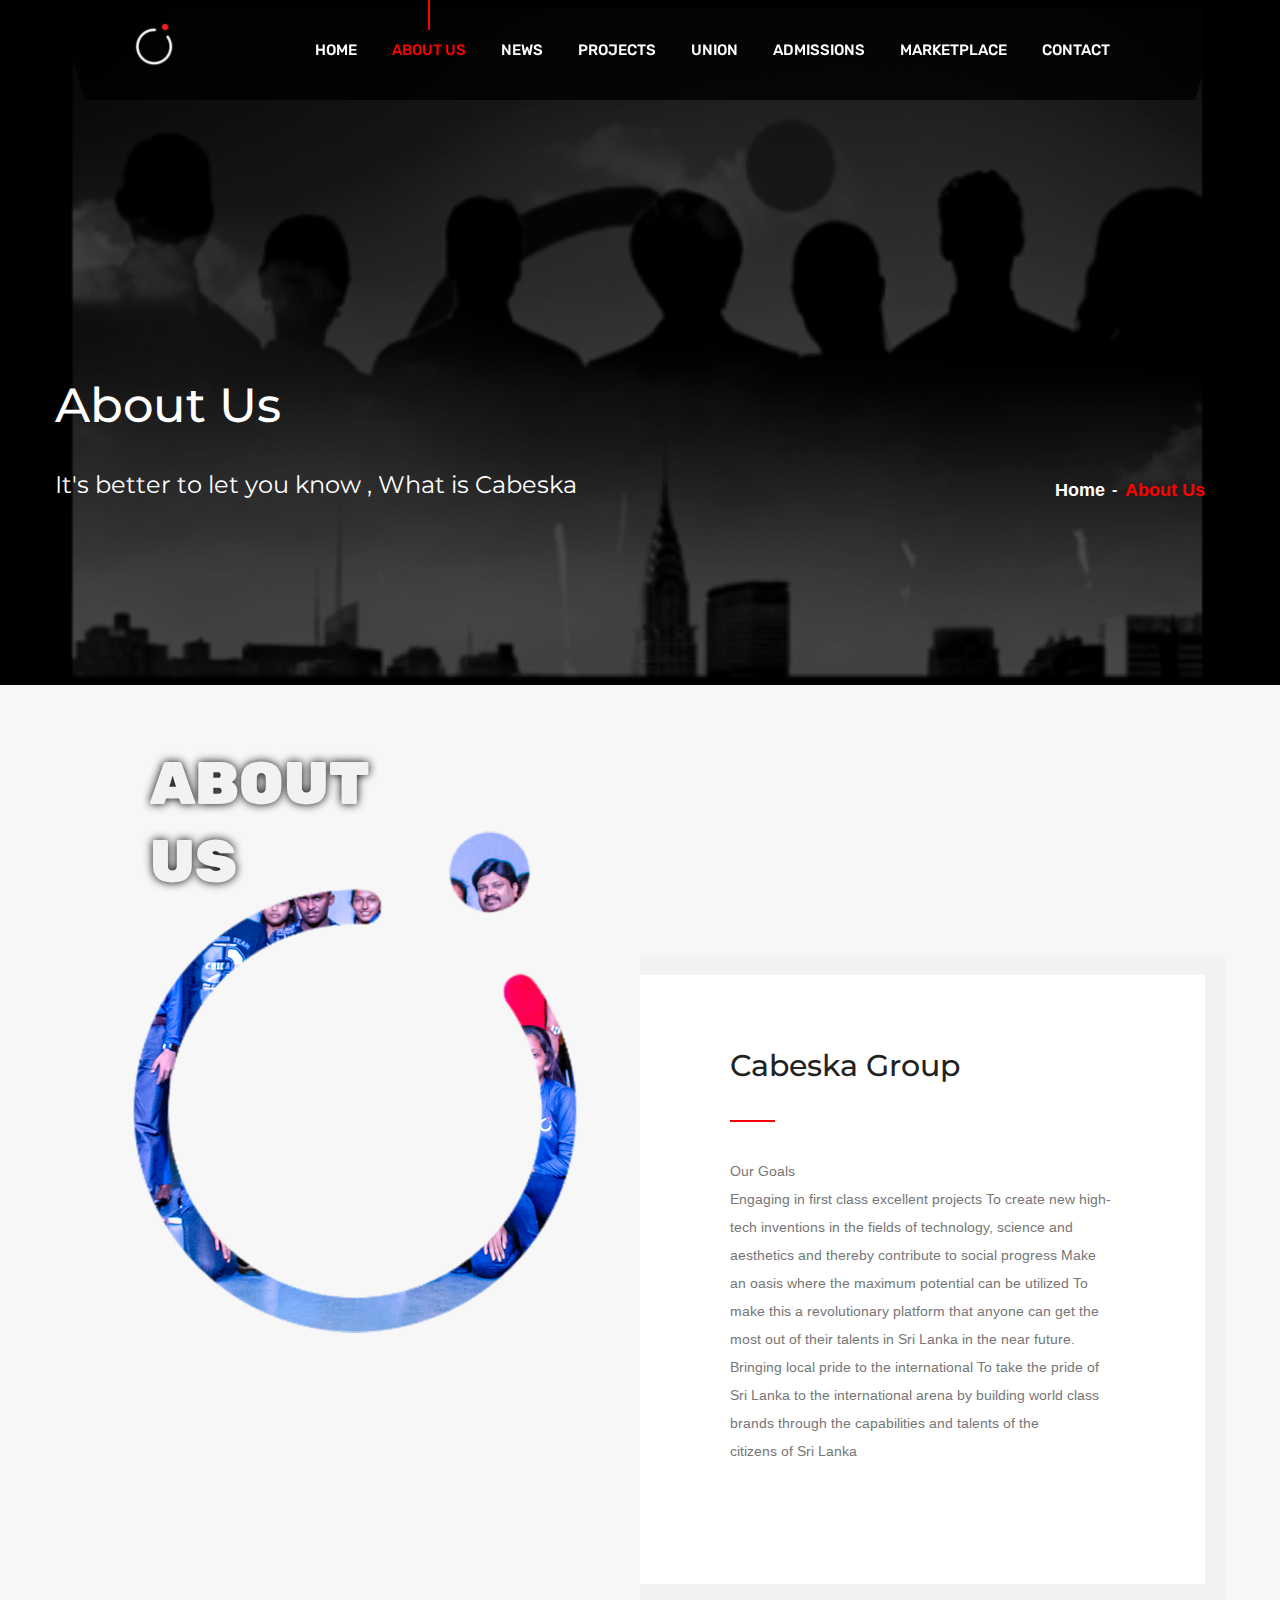
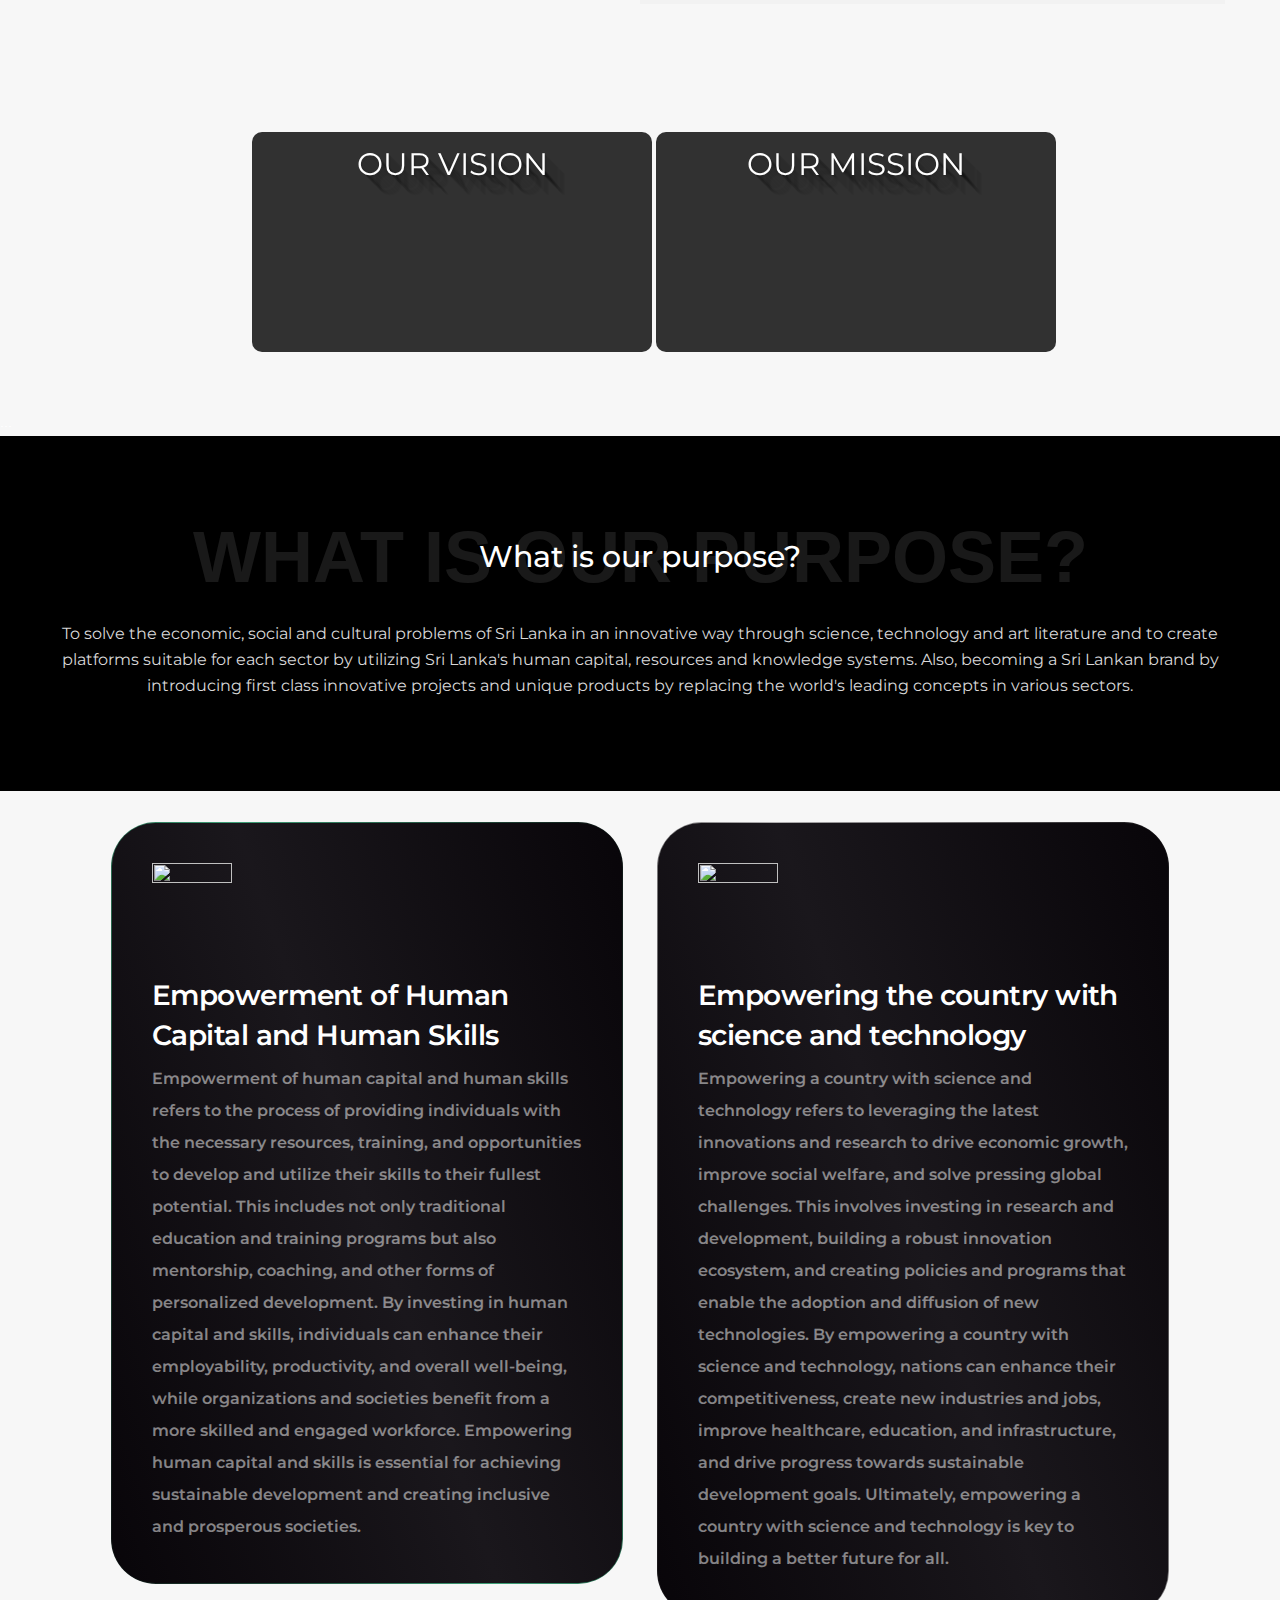
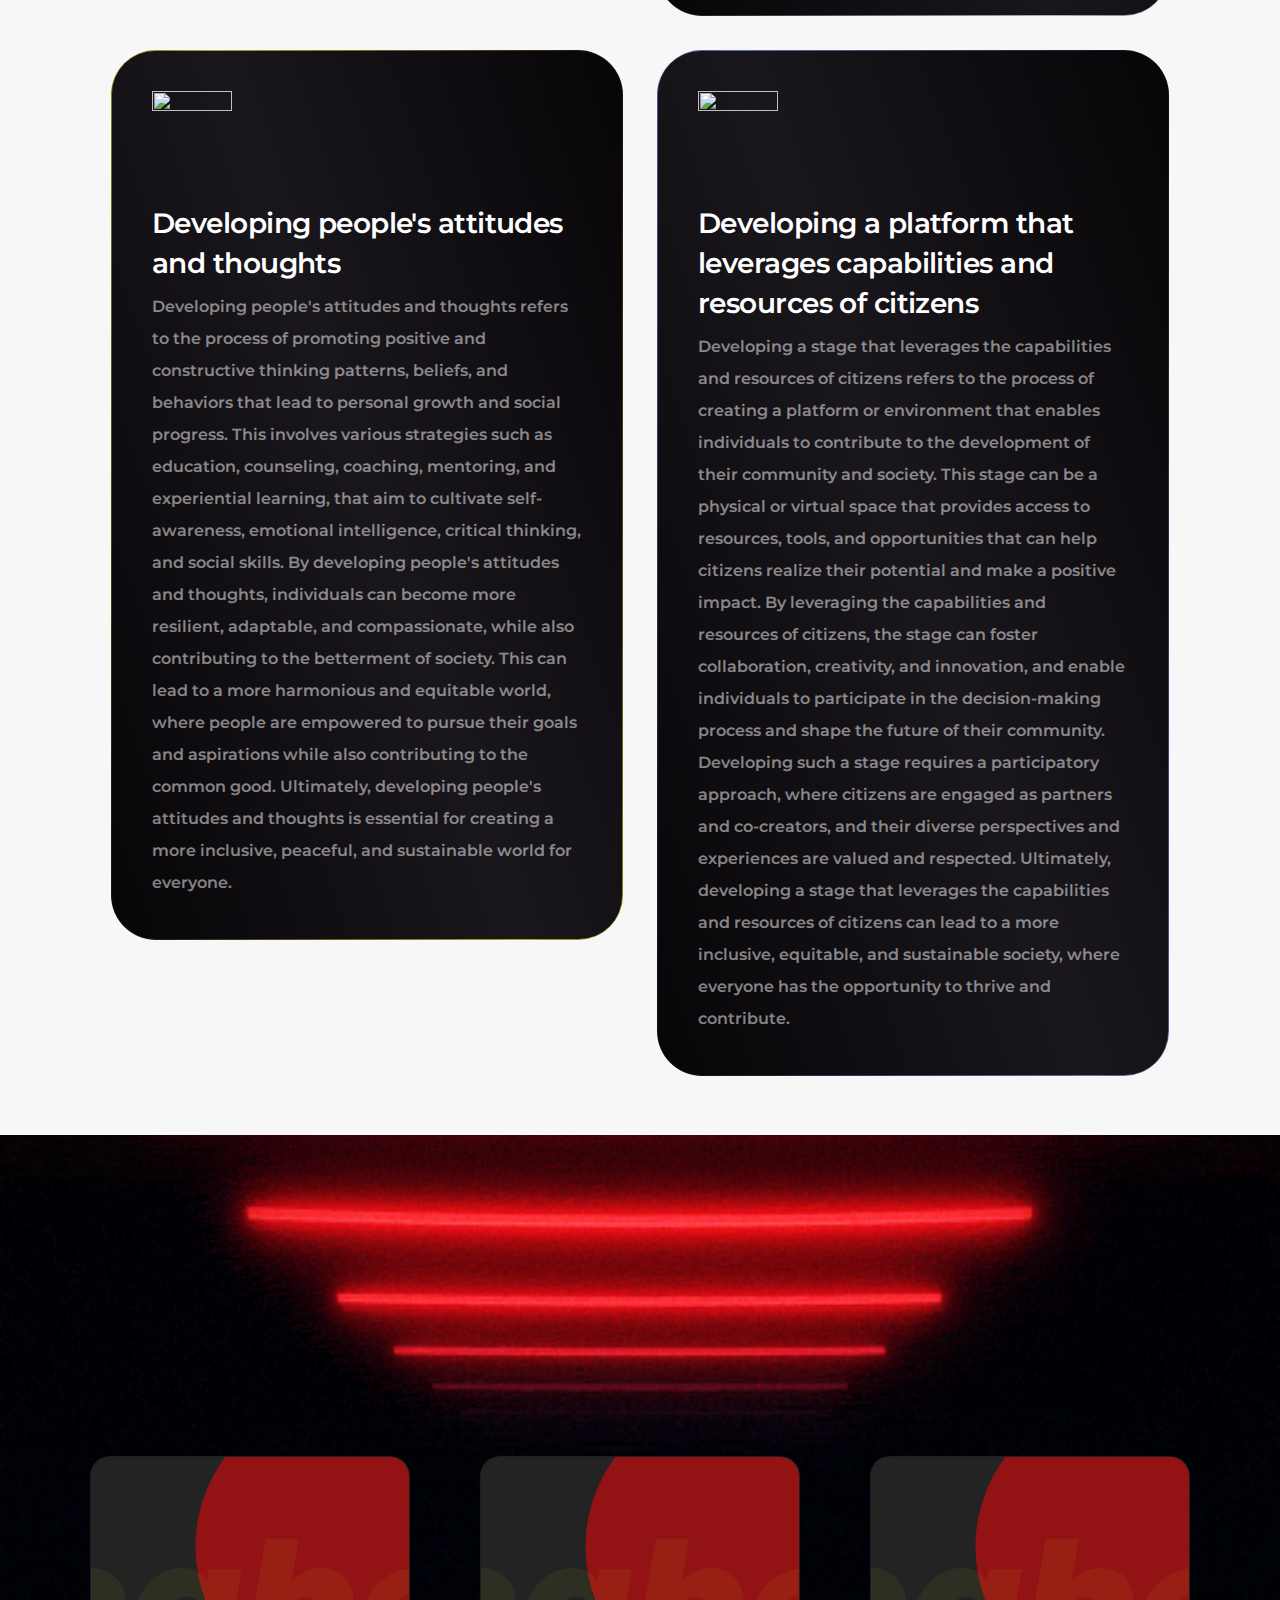
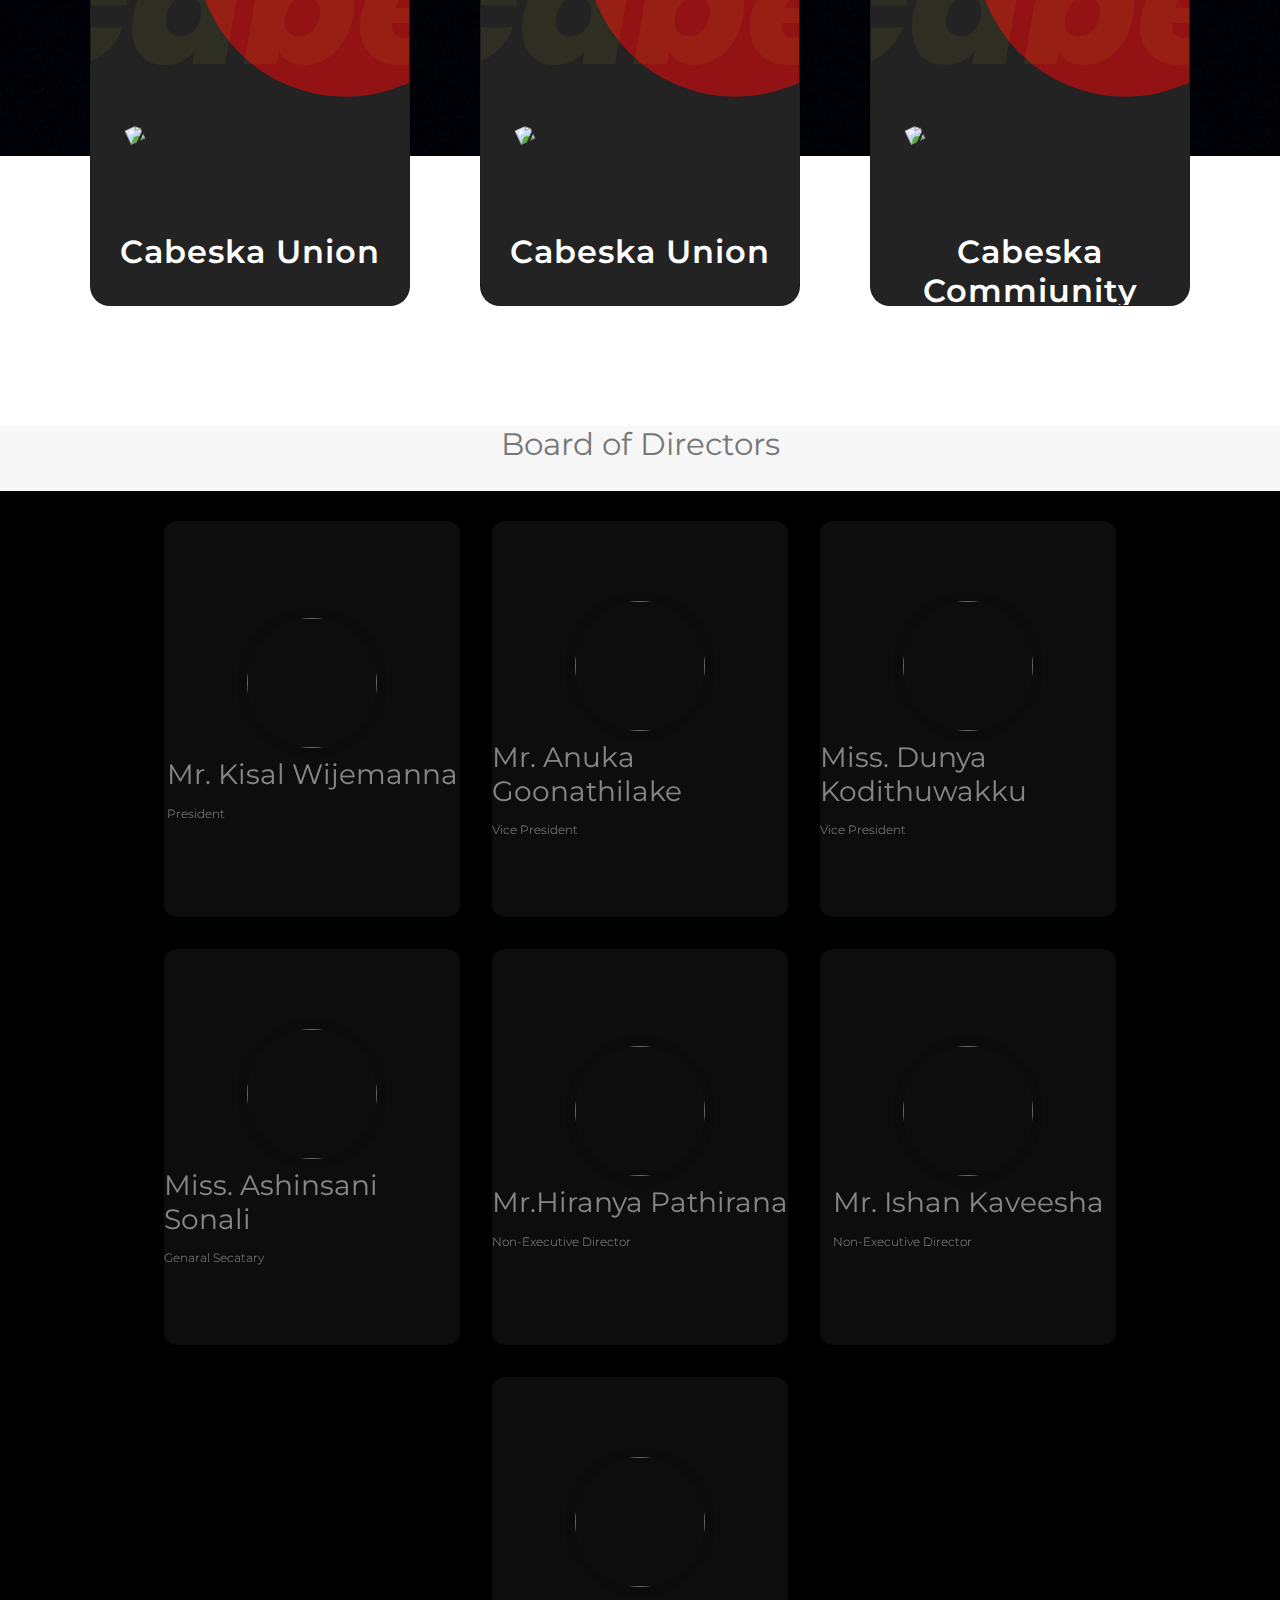
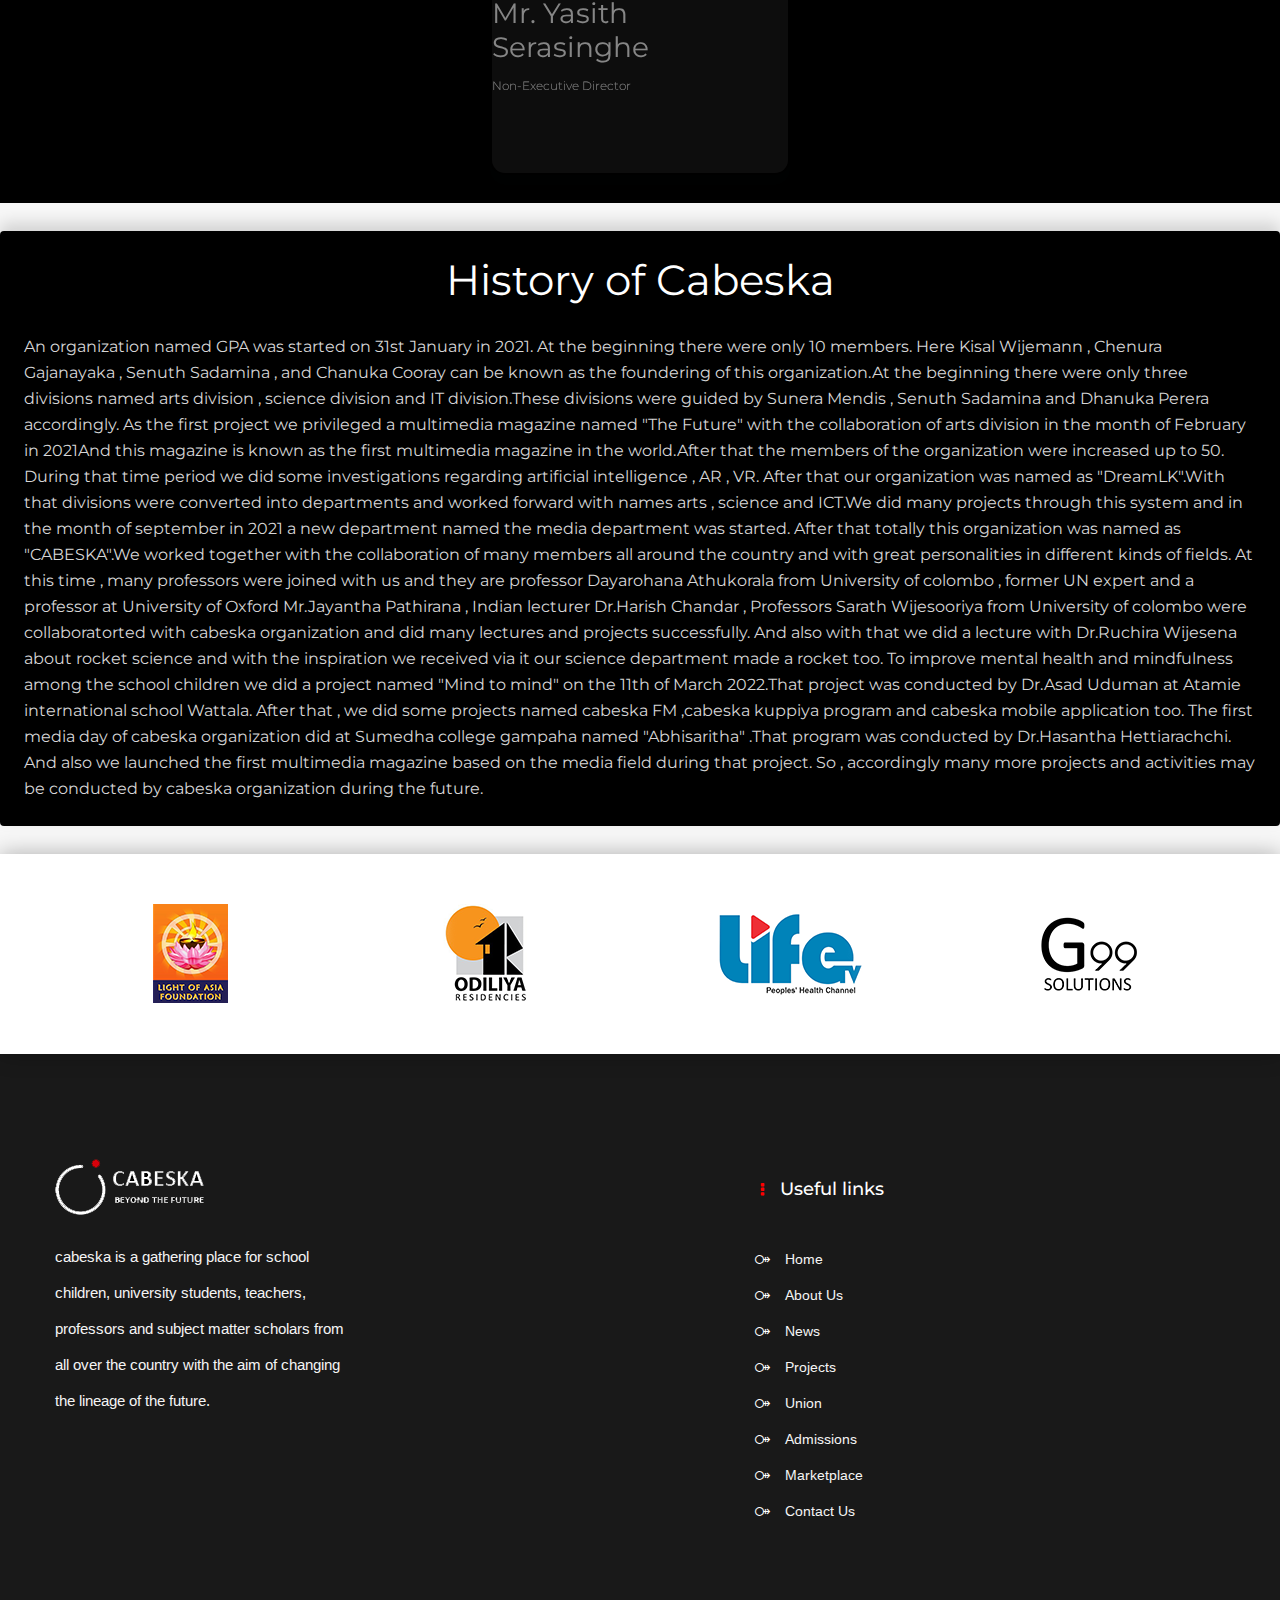
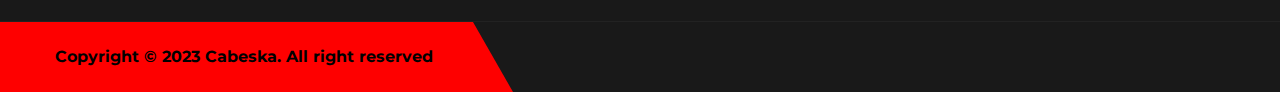
==== commit 290fe3d4: "finalized" ====
--- a/about.html
+++ b/about.html
@@ -56,16 +56,15 @@
         </div>
       </div>
     </header>
-    <section class="page-title" style="background-image:url(static/images/bgg.gif);">
+    <section class="page-title" style="background-image:url(static/images/2020.gif);">
       <div class="auto-container">
         <div class="inner-container clearfix">
           <div class="title-box">
-            <h1>About Us</h1><span class="title">It's better to
-              know a little bit about us</span>
+            <h1>About Us</h1><span class="title">It's better to let you know , What is Cabeska</span>
           </div>
           <ul class="bread-crumb clearfix">
             <li>
-              <a href="/.html">Home</a>
+              <a href="index.html">Home</a>
             </li>
             <li>About Us</li>
           </ul>
@@ -116,114 +115,140 @@
       </div>
     </section>
 
-
-
-
-
-
-
-
-
-
-
-    <br><br><br>    <br><br><br>
-
-    <section class="services-section">
-        <div  style="background-image: url(static/images/200.jpg);">
-            <div class="auto-container">
-                <div class="sec-title text-center light">
-                    
-                  
-                </div>
-            </div>
-        </div>
-
-
-
-        <div class="services-box">
-            <div class="auto-container">
-                <div class="services-carousel owl-carousel owl-theme">
-
-
-
-                    <div class="service-block">
-                        <div class="inner-box">
-                          
-                            <div class="lower-content">
-                                <h3 style="color: rgb(0, 0, 0);"><a href="#" style="color: rgb(0, 0, 0);">Media Day</a></h3>
-                                <div style="color: rgb(0, 0, 0);">Annually we organized a media day with the lead of media personalities all over the island.</div>
-                                
-                            </div>
-                        </div>
-                    </div>
-
-
-
-                    <div class="service-block">
-                      <div class="inner-box">
-                        
-                          <div class="lower-content">
-                              <h3 style="color: rgb(0, 0, 0);"><a href="#" style="color: rgb(0, 0, 0);">leadership and projects</a></h3>
-                              <div style="color: rgb(0, 0, 0);"> Here leaders are being named according to a certain system and their time period of working will remain for a year.All the leaders of the union are being selected through the most likeness of the members.
-                                Projects are done based on different topics and from them many of the students of Sri lanka will receive a great chance to know many more things.
-                              </div>
-                              
-                          </div>
-                      </div>
-                  </div>
-
-
-
-                  <div class="service-block">
-                    <div class="inner-box">
-                      
-                        <div class="lower-content">
-                            <h3 style="color: rgb(0, 0, 0);"><a href="#" style="color: rgb(0, 0, 0);">Gathering and enjoyment </a></h3>
-                            <div style="color: rgb(0, 0, 0);">  We are gathered together when doing projects and during the cricket match in between the departments.And also from the annual trip we gain more fun and entertainment. That helps us to improve our collaborator with each other.</div>
-                            
-                        </div>
-                    </div>
-                </div>
-                <div class="service-block">
-                  <div class="inner-box">
-                    
-                      <div class="lower-content">
-                          <h3 style="color: rgb(0, 0, 0);"><a href="#" style="color: rgb(0, 0, 0);">Carrier opportunities  </a></h3>
-                          <div style="color: rgb(0, 0, 0);">  Almostly with new projects we can get many more experiences and you can share your ideas and views , the knowledge with the people all around the country.
-
-                            You can gather information through the specialities in the different departments.
-                            
-                            You can gain different kinds of experiences through the collaborative companies and well talented people are being submitted to those collaborative companies to improve their skills and to have a carrier opportunity.</div>
-                          
-                      </div>
-                  </div>
-              </div>
-
-
-
-
-
-
-
-
-
-                </div>
-            </div>
-        </div>
-
-    
-
-
-
-
-
-
-
-
-
-
-
-
+    
+
+    
+
+
+
+
+    
+
+
+
+
+
+
+
+
+
+    
+
+
+        <div class="nmsection">
+          <div class="flip">
+              <div class="front"
+                  style="background-image: url(https://s3.envato.com/files/227206957/Sri%20Lanka%20Map%20Black%20590x332.jpg)">
+                  <h1 class="text-shadow">OUR VISION</hi>
+              </div>
+              <div class="back">
+                  <h2>OUR VISION</h2>
+                  <p>To become a paradise where all the
+                      people of Sri Lanka can move
+                      forward in any field of their choice,
+                      with all the technol
+                      ogy of the world,
+                      the culture of Sri Lanka embedded</p>
+              </div>
+          </div>
+          <div class="flip">
+              <div class="front"
+                  style="background-image: url(https://cdnb.artstation.com/p/assets/images/images/033/983/839/large/karthi-keyan-frame-9.jpg?1611086052)">
+                  <h1 class="text-shadow">OUR MISSION</hi>
+              </div>
+              <div class="back">
+                  <h2>OUR MISSION</h2>
+                  <p>To make every citizen born here a
+                      successful person in Sri Lanka through
+                      their talent and commitment for the
+                      future of Sri Lanka</p>
+              </div>
+          </div>
+
+      </div>
+
+  </div>
+    
+<div>
+
+<br>
+
+
+
+  <div id="cincopa_a6a333">...</div>
+       
+  <section class="services-section">
+    <div class="upper-box" style="background-image: url(static/images/black_bg.jpg);width: 100%;height: 100px;">
+        <div class="auto-container">
+            <div class="sec-title text-center light">
+                <span class="float-text">What is our purpose?     </span>
+                <h2>What is our purpose?                  </h2><br>
+                <p style="color: rgb(216, 216, 216);">To solve the economic, social and cultural problems of Sri Lanka in an innovative way through science, technology and art literature and to create platforms suitable for each sector by utilizing Sri Lanka's human capital, resources and knowledge systems. Also, becoming a Sri Lankan brand by introducing first class innovative projects and unique products by replacing the world's leading concepts in various sectors.</p>
+            </div>
+            
+        </div>
+    </div>
+
+
+
+
+    <div class="about_container">
+      <div class="gradient-cards">
+        <div class="about_card">
+          <div class="about_container-card bg-green-box">
+            <img src='https://cdn-icons-png.flaticon.com/512/2994/2994337.png' height="80px" width="80px">
+            <p class="about_card-title">Empowerment of Human Capital and Human Skills </p>
+            <p class="about_card-description">Empowerment of human capital and human skills refers to the process of providing individuals with the necessary resources, training, and opportunities to develop and utilize their skills to their fullest potential. This includes not only traditional education and training programs but also mentorship, coaching, and other forms of personalized development. By investing in human capital and skills, individuals can enhance their employability, productivity, and overall well-being, while organizations and societies benefit from a more skilled and engaged workforce. Empowering human capital and skills is essential for achieving sustainable development and creating inclusive and prosperous societies.</p>
+          </div>
+        </div>
+    
+        <div class="about_card">
+          <div class="about_container-card bg-white-box">
+    
+            <img src='https://cdn-icons-png.flaticon.com/512/1087/1087840.png' height="80px" width="80px">
+            <p class="about_card-title">Empowering the country with science and technology</p>
+            <p class="about_card-description">Empowering a country with science and technology refers to leveraging the latest innovations and research to drive economic growth, improve social welfare, and solve pressing global challenges. This involves investing in research and development, building a robust innovation ecosystem, and creating policies and programs that enable the adoption and diffusion of new technologies. By empowering a country with science and technology, nations can enhance their competitiveness, create new industries and jobs, improve healthcare, education, and infrastructure, and drive progress towards sustainable development goals. Ultimately, empowering a country with science and technology is key to building a better future for all.</p>
+          </div>
+        </div>
+    
+        <div class="about_card">
+          <div class="about_container-card bg-yellow-box">
+            <img src='https://cdn-icons-png.flaticon.com/512/2913/2913008.png' height="80px" width="80px">
+            <p class="about_card-title">Developing people's attitudes and thoughts</p>
+            <p class="about_card-description">Developing people's attitudes and thoughts refers to the process of promoting positive and constructive thinking patterns, beliefs, and behaviors that lead to personal growth and social progress. This involves various strategies such as education, counseling, coaching, mentoring, and experiential learning, that aim to cultivate self-awareness, emotional intelligence, critical thinking, and social skills. By developing people's attitudes and thoughts, individuals can become more resilient, adaptable, and compassionate, while also contributing to the betterment of society. This can lead to a more harmonious and equitable world, where people are empowered to pursue their goals and aspirations while also contributing to the common good. Ultimately, developing people's attitudes and thoughts is essential for creating a more inclusive, peaceful, and sustainable world for everyone.</p>
+          </div>
+        </div>
+    
+        <div class="about_card">
+          <div class="about_container-card bg-blue-box">
+            <img src='https://cdn-icons-png.flaticon.com/512/3174/3174373.png' height="80px" width="80px">
+    
+            <p class="about_card-title">Developing a platform that leverages capabilities and resources of citizens</p>
+            <p class="about_card-description">Developing a stage that leverages the capabilities and resources of citizens refers to the process of creating a platform or environment that enables individuals to contribute to the development of their community and society. This stage can be a physical or virtual space that provides access to resources, tools, and opportunities that can help citizens realize their potential and make a positive impact. By leveraging the capabilities and resources of citizens, the stage can foster collaboration, creativity, and innovation, and enable individuals to participate in the decision-making process and shape the future of their community. Developing such a stage requires a participatory approach, where citizens are engaged as partners and co-creators, and their diverse perspectives and experiences are valued and respected. Ultimately, developing a stage that leverages the capabilities and resources of citizens can lead to a more inclusive, equitable, and sustainable society, where everyone has the opportunity to thrive and contribute.</p>
+          </div>
+        </div>
+      </div>
+    </div>
+
+
+
+
+
+
+
+
+
+
+</div>
+
+
+
+
+
+
+
+
+        <br>
 
     <section class="fun-fact-and-features alternate" style="background-image: url(static/images/bggg.gif);">
       <div class="outer-box">
@@ -269,6 +294,8 @@
             </div>
           </div>
          
+
+
           <div class="cardcard">
             <div class="container">
               <div class="card">
@@ -276,7 +303,7 @@
                   <img src="https://i.ibb.co/XjRHTw4/Blue-Modern-Meet-Our-Team-Instagram-Post-1-removebg-preview.png">
                 </div>
                 <div class="contentBx"><br>
-                  <h2>Department Of Arts</h2>
+                  <h2>Cabeska Union</h2>
                   <div class="size">
                     <h3>Intake :</h3>
                     <span><B>M2</B></span>
@@ -287,6 +314,7 @@
                 </div>
               </div>
             </div>
+            
             
             <div class="container">
               <div class="card">
@@ -294,7 +322,7 @@
                   <img src="https://i.ibb.co/G7VXCky/Blue-Modern-Meet-Our-Team-Instagram-Post-3-removebg-preview.png">
                 </div>
                 <div class="contentBx"><br>
-                  <h2>Department Of Science</h2>
+                  <h2>Cabeska Union</h2>
                   <div class="size">
                     <h3>Intake :</h3>
                     <span><B>M2</B></span>
@@ -319,6 +347,12 @@
                    
                   </div>
                  <Br>
+
+
+
+
+
+
                   <a href="https://chat.whatsapp.com/KNKb1MGnTL0BrJzvJQWpcB">Join Now</a>
                 </div>
               </div>
@@ -328,6 +362,181 @@
         </div>
       </div>
     </section>
+
+
+
+
+
+    <h1 style="text-align: center;">Board of Directors</h1><br>
+
+
+  
+<div class="mbody">
+  <div class="mcontainer">
+    <div class="mcard">
+      <div class="mcontent">
+        <div class="img"><img src="https://i.ibb.co/dc08pQw/Whats-App-Image-2023-04-07-at-12-57-59-AM.jpg"></div>
+        <div class="cardContent">
+          <h3>Mr. Kisal Wijemanna<br><span>President</span></h3>
+        </div>
+      </div>
+      <ul class="sci">
+        <li style="--i:1">
+          <a href="#"><i class="fa fa-facebook" aria-hidden="true"></i></a>
+        </li>
+        <li style="--i:2">
+          <a href="#"><i class="fa fa-instagram" aria-hidden="true"></i></a>
+        </li>
+        <li style="--i:3">
+          <a href="#"><i class="fa fa-whatsapp" aria-hidden="true"></i></a>
+        </li>
+    </ul>
+    </div>
+    <div class="mcard">
+      <div class="mcontent">
+        <div class="img"><img src="https://i.ibb.co/cD3rZJS/Whats-App-Image-2023-04-07-at-12-51-14-AM.jpg"></div>
+        <div class="cardContent">
+          <h3>Mr. Anuka Goonathilake<br><span>Vice President</span></h3>
+        </div>
+      </div>
+      <ul class="sci">
+        <li style="--i:1">
+          <a href="#"><i class="fa fa-facebook" aria-hidden="true"></i></a>
+        </li>
+        <li style="--i:2">
+          <a href="#"><i class="fa fa-instagram" aria-hidden="true"></i></a>
+        </li>
+        <li style="--i:3">
+          <a href="#"><i class="fa fa-whatsapp" aria-hidden="true"></i></a>
+        </li>
+    </ul>
+    </div>
+     <div class="mcard">
+      <div class="mcontent">
+        <div class="img"><img src="https://i.ibb.co/0FgwNLC/IMG-20230321-WA0011.jpg"></div>
+        <div class="cardContent">
+          <h3>Miss. Dunya Kodithuwakku<br><span>Vice President</span></h3>
+        </div>
+      </div>
+      <ul class="sci">
+        <li style="--i:1">
+          <a href="#"><i class="fa fa-facebook" aria-hidden="true"></i></a>
+        </li>
+        <li style="--i:2">
+          <a href="#"><i class="fa fa-instagram" aria-hidden="true"></i></a>
+        </li>
+        <li style="--i:3">
+          <a href="#"><i class="fa fa-whatsapp" aria-hidden="true"></i></a>
+        </li>
+    </ul>
+    </div>
+     <div class="mcard">
+      <div class="mcontent">
+        <div class="img"><img src="https://i.ibb.co/TBsRVrs/Whats-App-Image-2023-01-16-at-9-15-13-PM.jpg"></div>
+        <div class="cardContent">
+          <h3>Miss. Ashinsani Sonali<br><span>Genaral Secatary</span></h3>
+        </div>
+      </div>
+      <ul class="sci">
+        <li style="--i:1">
+          <a href="#"><i class="fa fa-facebook" aria-hidden="true"></i></a>
+        </li>
+        <li style="--i:2">
+          <a href="#"><i class="fa fa-instagram" aria-hidden="true"></i></a>
+        </li>
+        <li style="--i:3">
+          <a href="#"><i class="fa fa-whatsapp" aria-hidden="true"></i></a>
+        </li>
+    </ul>
+    </div>
+     <div class="mcard">
+      <div class="mcontent">
+        <div class="img"><img src="https://i.ibb.co/q0KRX6B/Whats-App-Image-2023-04-08-at-10-58-38-PM.jpg"></div>
+        <div class="cardContent">
+          <h3>Mr.Hiranya Pathirana<br><span>Non-Executive Director</span></h3>
+        </div>
+      </div>
+      <ul class="sci">
+        <li style="--i:1">
+          <a href="#"><i class="fa fa-facebook" aria-hidden="true"></i></a>
+        </li>
+        <li style="--i:2">
+          <a href="#"><i class="fa fa-instagram" aria-hidden="true"></i></a>
+        </li>
+        <li style="--i:3">
+          <a href="#"><i class="fa fa-whatsapp" aria-hidden="true"></i></a>
+        </li>
+    </ul>
+    </div>
+     <div class="mcard">
+      <div class="mcontent">
+        <div class="img"><img src="https://i.ibb.co/Kz2bzxW/Whats-App-Image-2023-04-08-at-10-41-12-PM.jpg"></div>
+        <div class="cardContent">
+          <h3>Mr. Ishan Kaveesha<br><span>Non-Executive Director</span></h3>
+        </div>
+      </div>
+      <ul class="sci">
+        <li style="--i:1">
+          <a href="#"><i class="fa fa-facebook" aria-hidden="true"></i></a>
+        </li>
+        <li style="--i:2">
+          <a href="#"><i class="fa fa-instagram" aria-hidden="true"></i></a>
+        </li>
+        <li style="--i:3">
+          <a href="#"><i class="fa fa-whatsapp" aria-hidden="true"></i></a>
+        </li>
+    </ul>
+    </div>
+     <div class="mcard">
+      <div class="mcontent">
+        <div class="img"><img src="https://i.ibb.co/YdRczSV/1668615331665.jpg"></div>
+        <div class="cardContent">
+          <h3>Mr. Yasith Serasinghe<br><span>Non-Executive Director</span></h3>
+        </div>
+      </div>
+      <ul class="sci">
+        <li style="--i:1">
+          <a href="#"><i class="fa fa-facebook" aria-hidden="true"></i></a>
+        </li>
+        <li style="--i:2">
+          <a href="#"><i class="fa fa-instagram" aria-hidden="true"></i></a>
+        </li>
+        <li style="--i:3">
+          <a href="#"><i class="fa fa-whatsapp" aria-hidden="true"></i></a>
+        </li>
+    </ul>
+    </div>
+     
+  </div>
+
+</div>
+
+
+
+
+<br>
+
+<div class="hcard">
+  <h2 class="T_history">History of Cabeska </h2> <br>
+  <p class="history"> 
+    An organization named GPA was started  on 31st January in 2021. At the beginning there were only 10 members. Here Kisal Wijemann , Chenura Gajanayaka , Senuth Sadamina , and Chanuka Cooray can be known as the foundering of this organization.At the beginning there were only three divisions  named arts division , science division and IT division.These divisions were guided by Sunera Mendis , Senuth Sadamina and Dhanuka Perera accordingly.
+
+    As the first project we privileged a multimedia magazine named "The Future" with the collaboration of arts division in the month of February in 2021And this magazine is known as the first multimedia magazine in the world.After that the members of the organization were increased up to 50. During that time period we did some investigations regarding artificial intelligence , AR , VR. 
+                 After that our organization was named as "DreamLK".With that divisions were converted into departments and worked forward with names arts , science and ICT.We did many projects through this system and in the month of september in 2021 a new department named the media department was started. After that totally this organization was named as "CABESKA".We worked together with the collaboration of many members all around the country and with great personalities in different kinds of fields. At this time , many professors were joined with us and they are professor Dayarohana Athukorala from University of colombo , former UN expert and a professor at University of Oxford Mr.Jayantha Pathirana , Indian lecturer Dr.Harish Chandar , Professors Sarath Wijesooriya from University of colombo were collaboratorted with cabeska organization and did many lectures and projects successfully. And also with that we did a lecture with Dr.Ruchira Wijesena about rocket science and with the inspiration we received via it our science department made a rocket too.
+                             To improve mental health and mindfulness among the school children we did a project named "Mind to mind" on the 11th of March 2022.That project was conducted by Dr.Asad Uduman at Atamie international school Wattala. After that , we did some projects named cabeska FM ,cabeska kuppiya program and cabeska mobile application too. 
+              The first media day of cabeska organization did at Sumedha college gampaha named "Abhisaritha" .That program was conducted by Dr.Hasantha Hettiarachchi. And also we launched the first multimedia magazine based on the media field  during that project.
+             So , accordingly many more projects and activities may be conducted by cabeska organization during the future.
+<br>
+</div>
+
+<br>
+
+
+
+
+
+
+
     <section class="clients-section">
       <div class="inner-container">
         <div class="sponsors-outer">
@@ -423,19 +632,21 @@
                           <a href="/">Home</a>
                         </li>
                         <li>
-                          <a href="about">About Us</a>
+                          <a href="about.html">About Us</a>
                         </li>
                         <li>
-                          <a href="gallery">Gallery</a>
+                          <a href="news.html">News</a>
+                        <li>
+                          <a href="projects.html">Projects</a>
                         </li>
                         <li>
-                          <a href="news">News</a>
+                          <a href="union.html">Union</a>
                         </li>
                         <li>
-                          <a href="projects">Projects</a>
+                          <a href="admissions.html">Admissions</a>
                         </li>
                         <li>
-                          <a href="shop">Shop</a>
+                          <a href="shop.html">Marketplace</a>
                         </li>
                         <li>
                           <a href="contact">Contact Us</a>
@@ -501,6 +712,7 @@
     } 
   </script>
   <script type="text/JavaScript">
+    
 
   //cabeska.com
   function killCopy(e){
@@ -531,7 +743,26 @@
       js.src = 'https://connect.facebook.net/en_US/sdk/xfbml.customerchat.js';
       fjs.parentNode.insertBefore(js, fjs);
     }(document, 'script', 'facebook-jssdk'));
-  </script>
+    
+
+</script>
+
+
+ <script type="text/javascript">
+var cpo = []; cpo["_object"] ="cincopa_a6a333"; cpo["_fid"] = "AQAA2-efUJHB";
+var _cpmp = _cpmp || []; _cpmp.push(cpo);
+(function() { var cp = document.createElement("script"); cp.type = "text/javascript";
+cp.async = true; cp.src = "https://rtcdn.cincopa.com/libasync.js";
+var c = document.getElementsByTagName("script")[0];
+c.parentNode.insertBefore(cp, c); })(); 
+
+
+</script>
+
+
+    
+
+
   <div class="fb-customerchat" attribution="page_inbox" page_id="101999328968128" theme_color="#ff1100"></div>
   <script src="static/js/jquery.js"></script>
   <script src="static/js/popper.min.js"></script>
--- a/static/css/style.css
+++ b/static/css/style.css
@@ -5,7 +5,7 @@
 ====================================================================
 
 ***/
-
+@charset "UTF-8";
 @import url('https://fonts.googleapis.com/css?family=Arimo:400,400i,700,700i|Rubik:300,300i,400,400i,500,500i,700,700i,900,900i');
 @import url('https://fonts.googleapis.com/css?family=BenchNine:300,400,700');
 @import url("https://fonts.googleapis.com/css?family=Roboto+Mono");
@@ -18,6 +18,8 @@
 @import url('jquery.bootstrap-touchspin.css');
 @import url('jquery-ui.css');
 @import url('jquery.fancybox.min.css');
+@import url("https://fonts.googleapis.com/css?family=Montserrat:400,700");
+@import url("https://fonts.googleapis.com/css?family=Fjalla+One");
 
 /*** 
 
@@ -2433,6 +2435,51 @@
 	background:#222222;
 }
 
+
+
+
+
+
+
+
+
+
+
+
+
+
+
+
+
+
+
+
+
+
+
+
+
+
+
+
+
+
+
+
+
+
+
+
+
+
+
+
+
+
+
+
+
+
 /*** 
 
 ====================================================================
@@ -2440,6 +2487,12 @@
 ====================================================================
 
 ***/
+.homeImg{
+	width: 100%;
+	height: auto;
+}
+
+
 
 .banner-section{
 	position: relative;
@@ -4478,6 +4531,10 @@
 	
   
 }
+
+
+
+
 /*** 
 
 ====================================================================
@@ -4501,26 +4558,51 @@
 	box-shadow: 0 -0.5rem 1rem rgba(0 0 0 / 0.15);
 	border-radius: 4px;
   }
+
+
+  /**  about page history   **/
+
+  .hcard {
+
+	margin-left: auto;
+    margin-right: auto;
+}
   
+  .hcard {
+	position:relative;
+	top: 0;
+	width: 100%;
+	background: rgb(0, 0, 0);
+	padding: 1.5rem;
+	box-shadow: 0 -0.5rem 1rem rgba(0 0 0 / 0.15);
+	border-radius: 4px;
+  }
   
-
+  .history{
+	color: rgb(214, 214, 214);
+  }
+
+  .T_history{
+	text-align: center;
+	font-size: 3em;
+  }
 
 /**  btn   **/
 
 
 :root {
-	--bg-body: rgba(25, 25, 25, 1);
+	--bg-body: rgb(0, 0, 0);
 	--bg-body-image: radial-gradient(30% 90% ellipse at bottom center, rgba(0, 0, 0, 0), rgba(0, 0, 0, 1) 100%);
-	--bg-body-hover: rgba(33, 33, 33, 1);
-	--bg-button: rgba(255, 255, 255, 0);
-	--bg-button-hover: rgba(255, 255, 255, 0.05);
+	--bg-body-hover: rgb(0, 0, 0);
+	--bg-button: rgba(110, 110, 110, 0);
+	--bg-button-hover: rgba(90, 90, 90, 0.05);
 	--bg-button-active: rgb(0, 0, 0);
-	--bg-mask: rgba(0, 0, 0, 0.5);
-	--bg-mask-hover: rgb(0, 0, 0);
+	--bg-mask: rgba(85, 85, 85, 0.5);
+	--bg-mask-hover: rgb(199, 199, 199);
 	--border-button: rgba(0, 0, 0, 0.2);
 	--border-button-hover: rgb(0, 0, 0);
 	--color-button: rgba(0, 0, 0, 0.6);
-	--color-button-hover: rgb(0, 0, 0);
+	--color-button-hover: rgb(80, 80, 80);
 	--color-button-active: var(--body-bg);
 	--font-button: "Varela Round", sans-serif;
 	--shadow-button-hover: 0 0 0.3125rem rgba(0, 0, 0, 0.8);
@@ -4652,6 +4734,464 @@
   
 
 
+
+
+/*** 
+
+====================================================================
+			addmision card
+====================================================================
+
+***/
+@import url('https://fonts.googleapis.com/css2?family=Oswald:wght@600&display=swap');
+
+.Atitle{
+	margin: 20px;
+	font-size: 2em ;
+	text-decoration-line: underline;
+	font-family: 'Oswald', sans-serif;
+	text-align: center
+
+}
+
+
+
+@import url('https://fonts.googleapis.com/css2?family=Poppins:ital,wght@0,100;0,200;0,300;0,400;0,500;0,600;0,700;0,800;0,900;1,100;1,200;1,300;1,400;1,500;1,600;1,700;1,800;1,900&display=swap');
+
+
+
+.cardcard{
+  margin: 0 auto;
+  justify-content: center;
+  align-items: center;
+  min-height: 20vh;
+  font-family: 'Poppins', sans-serif;
+  
+}
+
+.container{
+  position: relative;
+  margin: 0 auto;
+
+}
+
+.container .card{
+	margin: 0 auto;
+  position: relative;
+  width: 320px;
+  height: 450px;
+  background: #232323;
+  border-radius: 20px;
+  overflow: hidden;
+  margin:20px;
+}
+
+.container .card:before{
+  content: '';
+  position: absolute;
+  top: 0;
+  left: 0;
+  width: 100%;
+  height: 100%;
+  background: #931314;
+  clip-path: circle(150px at 80% 20%);
+  transition: 0.5s ease-in-out;
+}
+
+.container .card:hover:before{
+  clip-path: circle(300px at 80% -20%);
+}
+
+.container .card:after{
+  content: 'cabe';
+  position: absolute;
+  top: 30%;
+  left: -20%;
+  font-size: 12em;
+  font-weight: 800;
+  font-style: italic;
+  color: rgba(255,255,25,0.05)
+}
+
+.container .card .imgBx{
+  position: absolute;
+  top: 50%;
+  transform: translateY(-50%);
+  z-index: 10000;
+  width: 100%;
+  height: 220px;
+  transition: 0.5s;
+}
+
+.container .card:hover .imgBx{
+  top: 0%;
+  transform: translateY(0%);
+    
+}
+
+.container .card .imgBx img{
+  position: absolute;
+  top: 50%;
+  left: 50%;
+  transform: translate(-50%, -50%) rotate(-25deg);
+  width: 270px;
+}
+
+.container .card .contentBx{
+  position: absolute;
+  bottom: 0;
+  width: 100%;
+  height: 100px;
+  text-align: center;
+  transition: 1s;
+  z-index: 10;
+}
+
+.container .card:hover .contentBx{
+  height: 210px;
+}
+
+.container .card .contentBx h2{
+  position: relative;
+  font-weight: 600;
+  letter-spacing: 1px;
+  color: #fff;
+  margin: 0;
+}
+
+.container .card .contentBx .size, .container .card .contentBx .color {
+  display: flex;
+  justify-content: center;
+  align-items: center;
+  padding: 8px 20px;
+  transition: 0.5s;opacity: 0;
+  visibility: hidden;
+  padding-top: 0;
+  padding-bottom: 0;
+}
+
+.container .card:hover .contentBx .size{
+  opacity: 1;
+  visibility: visible;
+  transition-delay: 0.5s;
+}
+
+.container .card:hover .contentBx .color{
+  opacity: 1;
+  visibility: visible;
+  transition-delay: 0.6s;
+}
+
+.container .card .contentBx .size h3, .container .card .contentBx .color h3{
+  color: #fff;
+  font-weight: 300;
+  font-size: 14px;
+  text-transform: uppercase;
+  letter-spacing: 2px;
+  margin-right: 10px;
+}
+
+.container .card .contentBx .size span{
+  width: 26px;
+  height: 26px;
+  text-align: center;
+  line-height: 26px;
+  font-size: 14px;
+  display: inline-block;
+  color: #111;
+  background: #fff;
+  margin: 0 5px;
+  transition: 0.5s;
+  color: #111;
+  border-radius: 4px;
+  cursor: pointer;
+}
+
+.container .card .contentBx .size span:hover{
+  background: #931314;
+}
+
+.container .card .contentBx .color span{
+  width: 20px;
+  height: 20px;
+  background: #ff0;
+  border-radius: 50%;
+  margin: 0 5px;
+  cursor: pointer;
+}
+
+.container .card .contentBx .color span:nth-child(2){
+  background: red;
+}
+
+.container .card .contentBx .color span:nth-child(3){
+  background: #03a9f4;
+}
+
+.container .card .contentBx .color span:nth-child(4){
+  background: #e91e63;
+}
+
+.container .card .contentBx a{
+  display: inline-block;
+  padding: 10px 20px;
+  background: #fff;
+  border-radius: 4px;
+  margin-top: 10px;
+  text-decoration: none;
+  font-weight: 600;
+  color: #111;
+  opacity: 0;
+  transform: translateY(50px);
+  transition: 0.5s;
+  margin-top: 0;
+}
+
+.container .card:hover .contentBx a{
+  opacity: 1;
+  transform: translateY(0px);
+  transition-delay: 0.75s;
+  
+}
+
+
+
+
+
+
+.admision_card{
+	width: 100%;
+	height: auto;
+	
+	margin: 0 auto;
+	
+}
+
+
+
+
+
+/*** 
+
+====================================================================
+		                	abou page card
+====================================================================
+
+***/
+
+
+.about_container {
+	width: 1200px !important;
+	padding: 0 !important;
+	margin-right: auto;
+	margin-left: auto;
+  }
+  @media screen and (min-width: 992px) and (max-width: 1439px) {
+	.about_container {
+	  max-width: 1279px !important;
+	  padding: 0 !important;
+	  margin: 0 80px !important;
+	  width: auto !important;
+	}
+  }
+  @media screen and (max-width: 991px) {
+	.about_container {
+	  max-width: 959px !important;
+	  margin: 0 16px !important;
+	  padding: 0 !important;
+	  width: auto !important;
+	}
+  }
+  
+  .gradient-cards {
+	display: grid;
+	grid-template-columns: repeat(2, 1fr);
+	gap: 32px;
+	padding: 30px;
+  }
+  @media screen and (max-width: 991px) {
+	.gradient-cards {
+	  grid-template-columns: 1fr;
+	}
+  }
+  
+  .about_container-title {
+	text-align: center;
+	padding: 0 !important;
+	margin-bottom: 40px;
+	font-size: 40px;
+	color: #fff;
+	font-weight: 600;
+	line-height: 60px;
+  }
+  
+  .about_card {
+	max-width: 550px;
+	border: 0;
+	width: 100%;
+	margin-inline: auto;
+  }
+  
+  .about_container-card {
+	position: relative;
+	border: 2px solid transparent;
+	background: linear-gradient(71deg, #080509, #1a171c, #080509);
+	background-clip: padding-box;
+	border-radius: 45px;
+	padding: 40px;
+  }
+  .about_container-card img {
+	margin-bottom: 32px;
+  }
+  
+  .bg-green-box,
+  .bg-white-box,
+  .bg-yellow-box,
+  .bg-blue-box {
+	position: relative;
+  }
+  
+  .bg-green-box::after,
+  .bg-white-box::after,
+  .bg-yellow-box::after,
+  .bg-blue-box::after {
+	position: absolute;
+	top: -1px;
+	bottom: -1px;
+	left: -1px;
+	right: -1px;
+	content: "";
+	z-index: -1;
+	border-radius: 45px;
+  }
+  
+  .bg-green-box::after {
+	background: linear-gradient(71deg, #0d1212, #3da077, #0d1212);
+  }
+  
+  .bg-white-box::after {
+	background: linear-gradient(71deg, #121013, #b0afb0, #121013);
+  }
+  
+  .bg-yellow-box::after {
+	background: linear-gradient(71deg, #110e0e, #afa220, #110e0e);
+  }
+  
+  .bg-blue-box::after {
+	background: linear-gradient(71deg, #0c0a0e, #5f6fad, #0c0a0e);
+  }
+  
+  .about_card-title {
+	font-weight: 600;
+	color: white;
+	letter-spacing: -0.02em;
+	line-height: 40px;
+	font-style: normal;
+	font-size: 28px;
+	padding-bottom: 8px;
+  }
+  
+  .about_card-description {
+	font-weight: 600;
+	line-height: 32px;
+	color: rgba(255, 255, 255, 0.5);
+	font-size: 16px;
+	max-width: 470px;
+  }
+  
+
+
+
+
+
+
+
+/*** 
+
+====================================================================
+			union rank
+====================================================================
+
+***/
+
+
+.badge {
+  position: relative;
+  width: 216px;
+  display: inline-block;
+  margin: 40px;
+}
+.badge .title {
+  font-family: "Montserrat", sans-serif;
+  font-weight: bold;
+  font-size: 1.7em;
+  position: absolute;
+  top: -28px;
+  border-radius: 8px 8px 0 0;
+  text-align: center;
+  width: 100%;
+  background: red;
+  padding: 20px 0;
+}
+.badge .subtitle {
+  position: absolute;
+  font-family: "Fjalla One", sans-serif;
+  font-size: 1.8em;
+  width: 100%;
+  text-align: center;
+  color: white;
+  position: absolute;
+  top: 100px;
+}
+.badge .subtitle:after {
+  content: "★ ★ ★";
+  display: block;
+  font-size: .4em;
+  position: relative;
+  margin: 15px 0 0;
+  transition: all .3s;
+}
+.badge:hover .subtitle:after {
+  word-spacing: 30px;
+}
+
+.red .title {
+  background: #DC514E;
+}
+.red .subtitle:after {
+  color: #DC514E;
+}
+
+.green .title {
+  background: #2ecc71;
+}
+.green .subtitle:after {
+  color: #2ecc71;
+}
+
+.gray .title {
+  background: #95a5a6;
+}
+.gray .subtitle:after {
+  color: #95a5a6;
+}
+
+.yellow .title {
+  background: #f1c40f;
+}
+.yellow .subtitle:after {
+  color: #f1c40f;
+}
+
+.blue .title {
+  background: #3498db;
+}
+.blue .subtitle:after {
+  color: #3498db;
+}
+
+
+
 /*** 
 
 ====================================================================
@@ -4686,7 +5226,7 @@
 }
 
 
-.container {
+.acontainer {
   display: flex;
   flex-wrap: wrap;
   justify-content: center;
@@ -4701,7 +5241,7 @@
   object-fit: cover;
 }
 
-.card {
+.acard {
   display: flex;
   flex-direction: column;
   width: clamp(20rem, calc(20rem + 2vw), 22rem);
@@ -4715,7 +5255,7 @@
 
 
 
-.card__body {
+.acard__body {
   padding: 1rem;
   display: flex;
   flex-direction: column;
@@ -4723,12 +5263,12 @@
 }
 
 
-.card__body h4 {
+.acard__body h4 {
   font-size: 1.5rem;
   text-transform: capitalize;
 }
 
-.card__footer {
+.acard__footer {
   display: flex;
   padding: 1rem;
   margin-top: auto;
--- a/static/css/style_project.css
+++ b/static/css/style_project.css
@@ -1,5 +1,6 @@
 
 
+/** INTAKE CARDS **/
 
   @import url('https://fonts.googleapis.com/css2?family=Poppins:ital,wght@0,100;0,200;0,300;0,400;0,500;0,600;0,700;0,800;0,900;1,100;1,200;1,300;1,400;1,500;1,600;1,700;1,800;1,900&display=swap');
 
@@ -11,6 +12,7 @@
   align-items: center;
   min-height: 20vh;
   font-family: 'Poppins', sans-serif;
+  margin: 0 auto;
   
 }
 
@@ -559,3 +561,176 @@
 
 
 
+/*** 
+
+====================================================================
+		    Board of Directors
+====================================================================
+
+***/
+/** Board of Directors **/
+@keyframes colorful {
+	0% {
+	  filter: hue-rotate(0deg);
+	}
+	100% {
+	  filter: hue-rotate(360deg);
+	}
+  }
+
+
+  *,
+  *::before,
+  *::after {
+	margin: 0;
+	padding: 0;
+	box-sizing: border-box;
+	text-decoration: none;
+	list-style: none;
+	outline: none;
+	appearance: none;
+	border-style: none;
+	color: #ffffff;
+	-webkit-font-smoothing: antialiased;
+	-moz-osx-font-smoothing: grayscale;
+  }
+  
+  h1, h2, h3, span, p {
+	font-family: "Montserrat", -apple-system, BlinkMacSystemFont, "Segoe UI", "Roboto", "Oxygen", "Ubuntu", "Cantarell", "Fira Sans", "Droid Sans", "Helvetica Neue", sans-serif;
+  }
+  
+  .mbody {
+	width: 100%;
+	height: autos;
+	background: #000000;
+	/*scrollbar-width: none;
+	overflow: hidden;
+  
+	&::-webkit-scrollbar {
+	  width: 0;
+	}*/
+  }
+  
+  
+  .mbody::-webkit-scrollbar {
+	background: #020202;
+	width: 10px;
+  }
+  .mbody::-webkit-scrollbar-track {
+	background: #020202;
+  }
+  .mbody::-webkit-scrollbar-thumb {
+	background: #ffffff;
+	border-radius: 1px;
+  }
+  .mbody::before {
+	content: "";
+	position: absolute;
+	top: 0;
+	left: 0;
+	width: 100%;
+	height: 100%;
+   
+  }
+  .mbody::after {
+	content: "";
+	position: absolute;
+	top: 0;
+	left: 0;
+	width: 100%;
+	height: 100%;
+   
+  }
+  .mbody .mcontainer {
+	position: relative;
+	z-index: 1;
+	display: flex;
+	justify-content: center;
+	align-items: center;
+	flex-direction: row;
+	flex-wrap: wrap;
+	padding: 1em;
+  }
+  .mbody .mcontainer .mcard {
+	position: relative;
+	width: 300px;
+	height: 400px;
+	margin: 1em;
+	background: rgba(255, 255, 255, 0.05);
+	box-shadow: 0 15px 35px rgba(0, 0, 0, 0.2);
+	border-radius: 15px;
+	display: flex;
+	justify-content: center;
+	align-items: center;
+	flex-direction: column;
+	backdrop-filter: blur(40px);
+	border: solid 2px transparent;
+	background-clip: padding-box;
+	box-shadow: 0px 10px 10px rgba(46, 54, 68, 0.03);
+  }
+  .mbody .mcontainer .mcard .mcontent {
+	position: relative;
+	display: flex;
+	justify-content: center;
+	align-items: center;
+	flex-direction: column;
+	opacity: 0.5;
+	transition: 0.5s;
+  }
+  .mbody .mcontainer .mcard .mcontent .img {
+	position: relative;
+	width: 150px;
+	height: 150px;
+	border-radius: 50%;
+	overflow: hidden;
+	border: 10px solid rgba(0, 0, 0, 0.25);
+  }
+  .mbody .mcontainer .mcard .mcontent .img img {
+	position: absolute;
+	top: 0;
+	left: 0;
+	width: 100%;
+	height: 100%;
+	object-fit: cover;
+  }
+  .mbody .mcontainer .mcard .mcontent .mcardContent h3 {
+	color: #fff;
+	text-transform: uppercase;
+	letter-spacing: 2px;
+	font-weight: 500;
+	font-size: 18px;
+	text-align: center;
+	margin: 20px 0 10px;
+	line-height: 1.1em;
+  }
+  .mbody .mcontainer .mcard .mcontent .cardContent h3 span {
+	font-size: 12px;
+	font-weight: 300;
+	text-transform: initial;
+  }
+  .mbody .mcontainer .mcard .sci {
+	position: absolute;
+	bottom: 50px;
+	display: flex;
+	justify-content: center;
+	align-items: center;
+	flex-direction: row;
+  }
+  .mbody .mcontainer .mcard .sci li {
+	margin: 0 10px;
+	transform: translateY(40px);
+	opacity: 0;
+	transition: 0.5s;
+	transition-delay: calc(0.1s * var(--i));
+  }
+  .mbody .mcontainer .mcard .sci li a {
+	font-size: 24px;
+  }
+  .mbody .mcontainer .mcard:hover .mcontent {
+	opacity: 1;
+	transform: translateY(-20px);
+  }
+  .mbody .mcontainer .mcard:hover .sci li {
+	transform: translateY(0px);
+	opacity: 1;
+  }
--- a/static/css/responsive.css
+++ b/static/css/responsive.css
@@ -16,6 +16,7 @@
 
 	.banner-section-three .slide-item{
 		padding: 120px 0;
+	
 	}
 
 	.header-style-five .inner-container{
@@ -942,7 +943,7 @@
 	.main-menu .navbar-collapse > .navigation > li > a:active,
 	.main-menu .navigation > li .mega-menu-bar .column > ul > li > a,
 	.main-menu .navbar-collapse > .navigation > li > a:focus{
-		background:#ff5926;
+		background:#c22d00;
 	}
 	
 	.main-menu .navbar-collapse > .navigation > li:hover > a,
